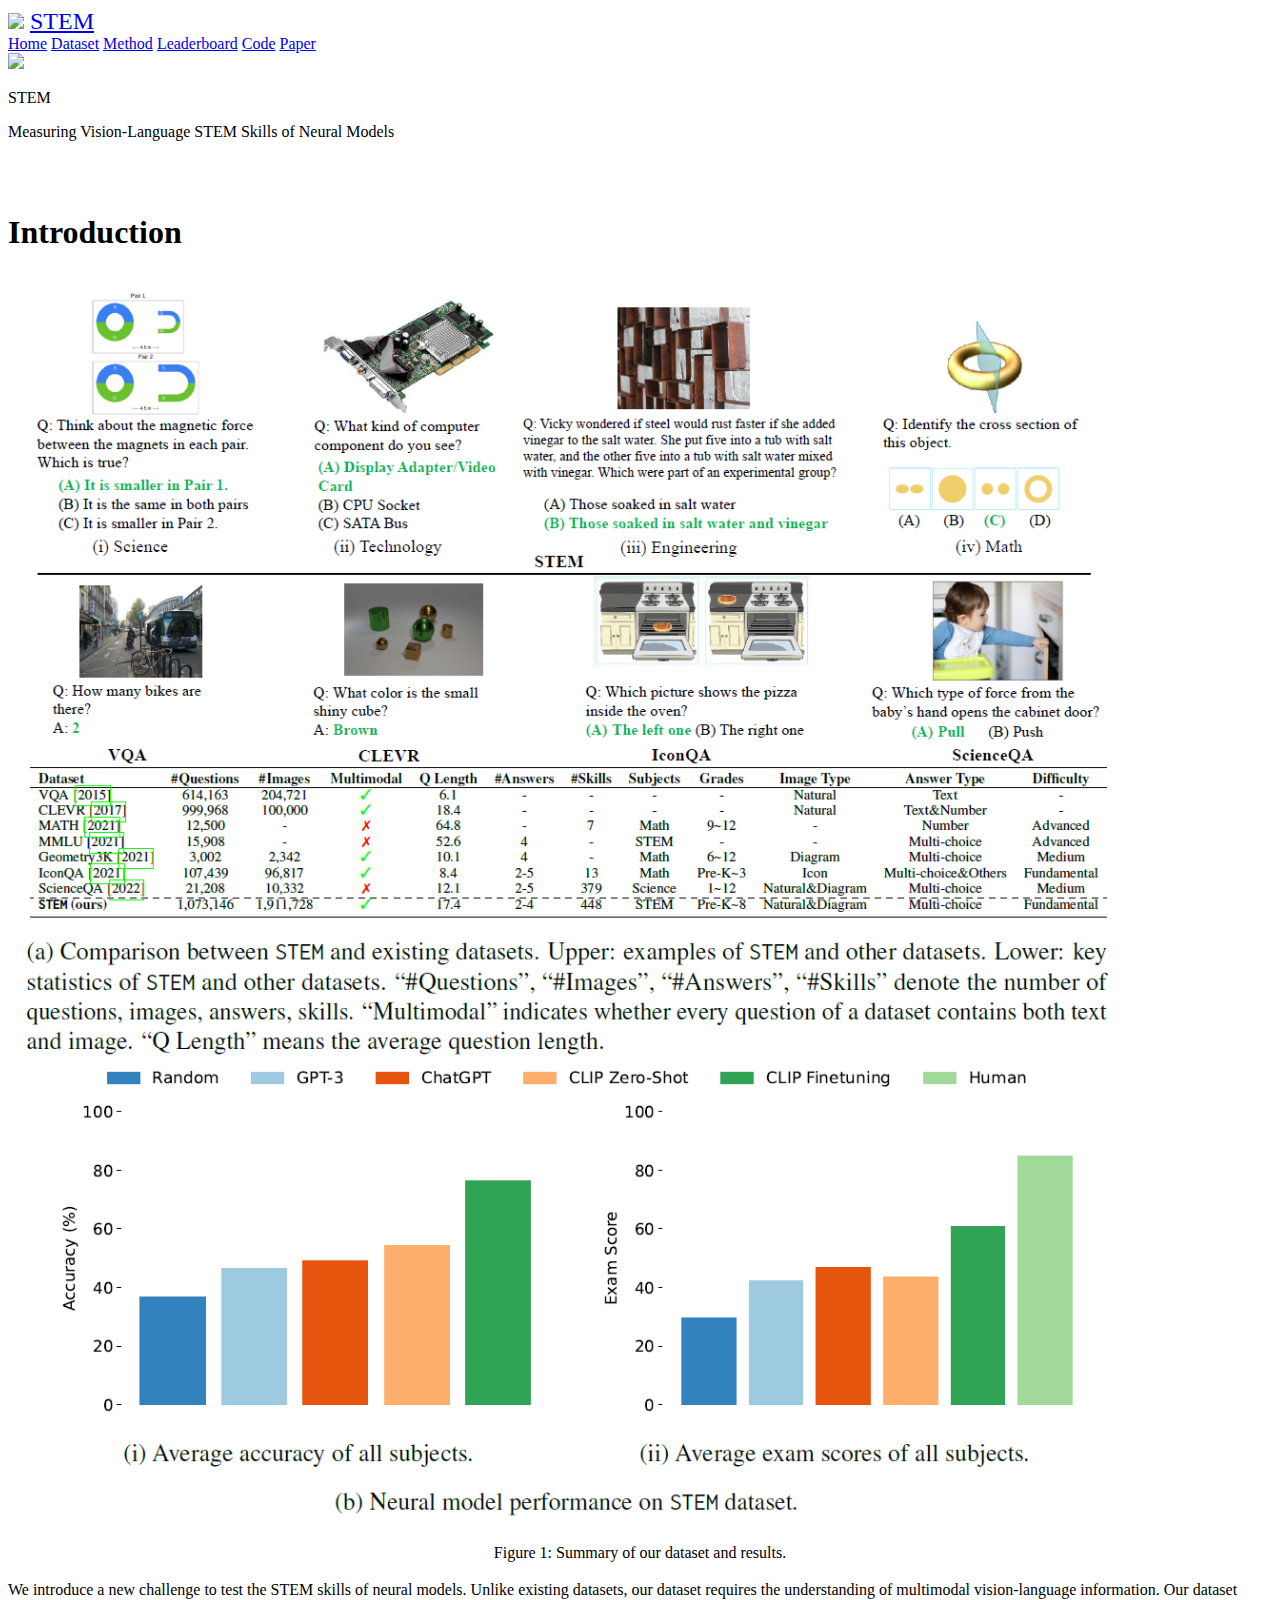
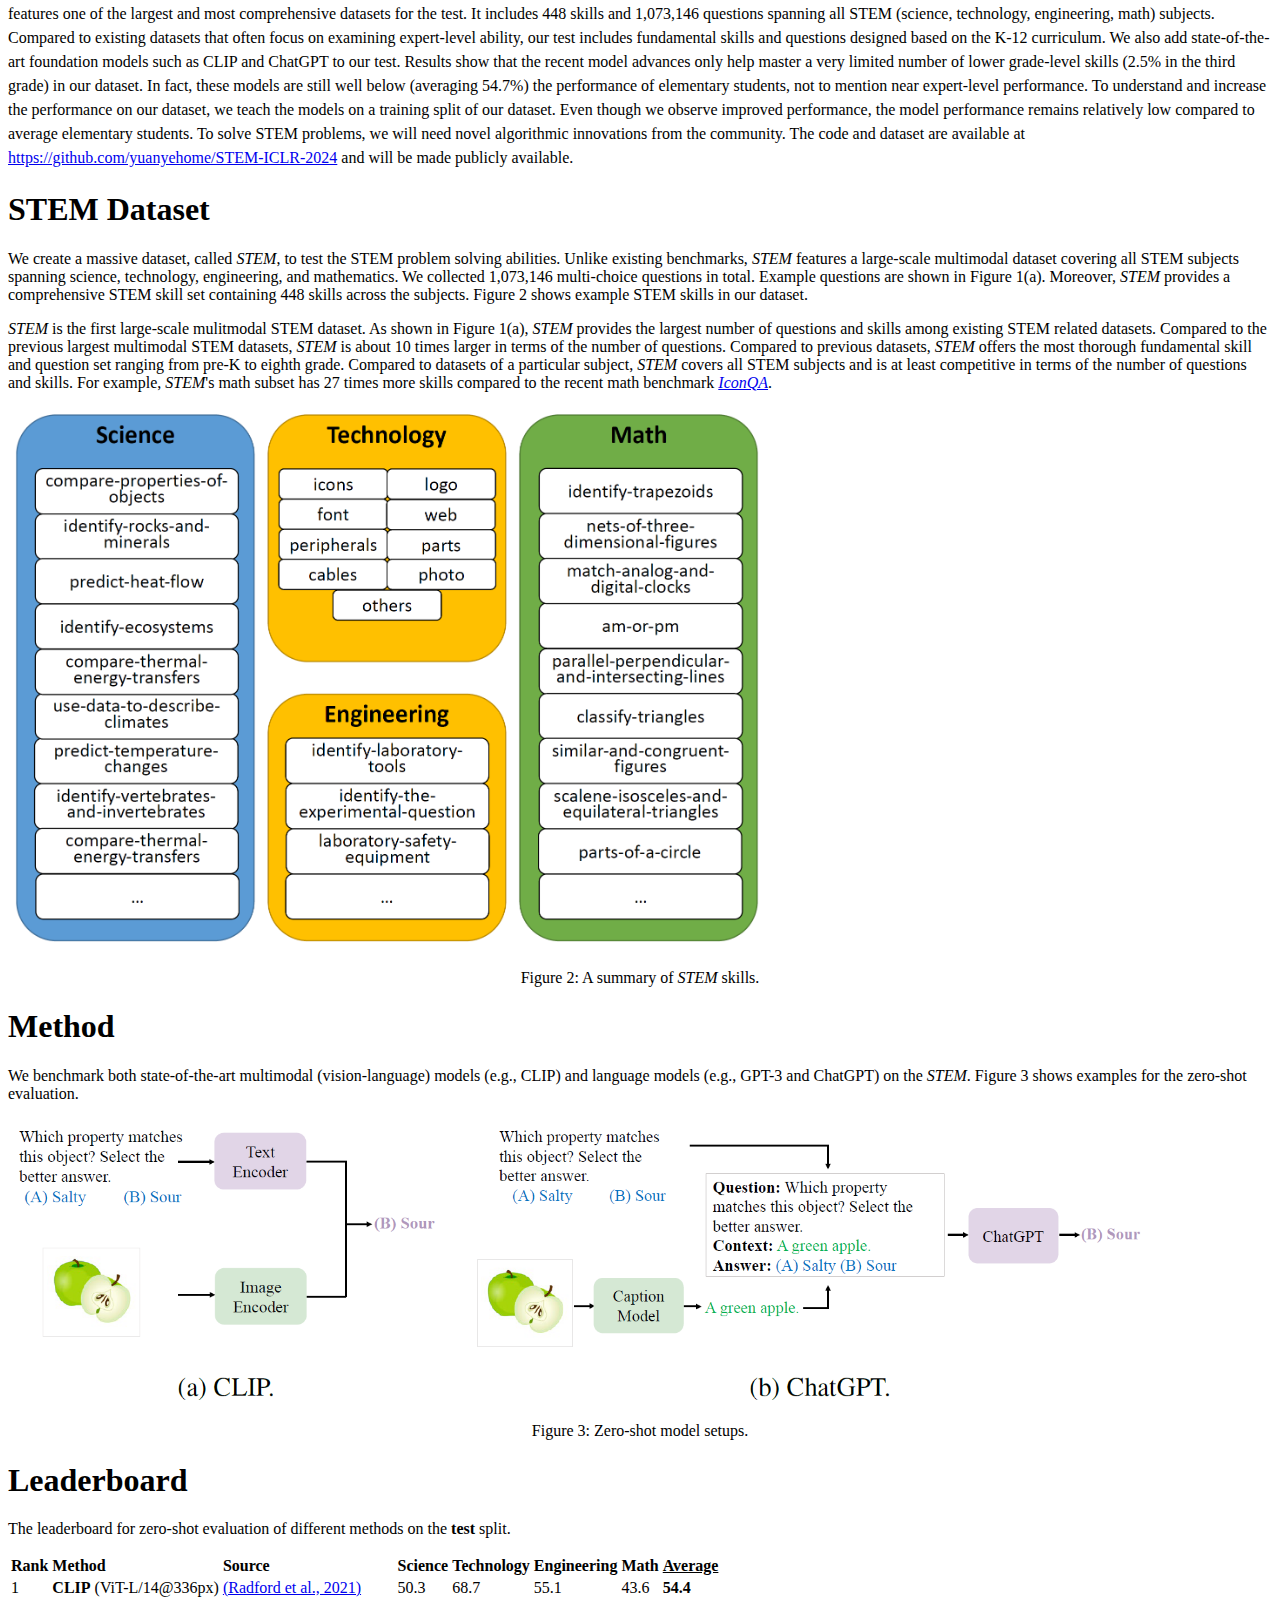
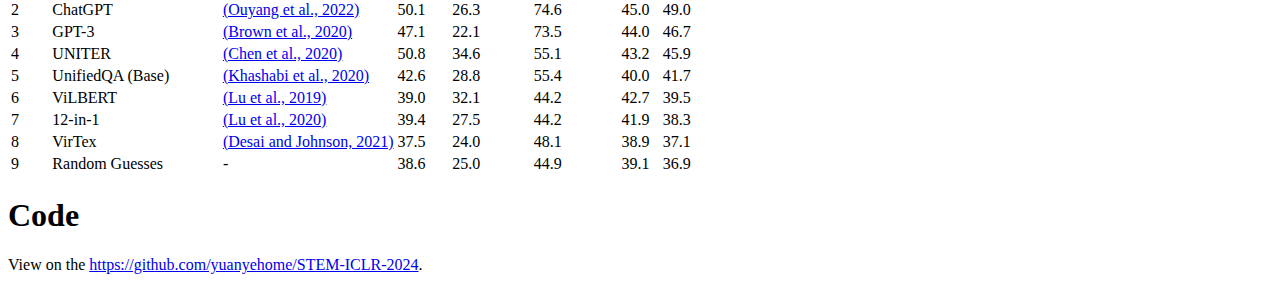
==== stem-iclr-2024.html @ 3d4c638d "..." ====
<!DOCTYPE html>
<html lang="en">

<head>
    <meta charset="UTF-8">
    <meta http-equiv="X-UA-Compatible" content="IE=edge">
    <meta name="viewport" content="width=device-width, initial-scale=1.0">
    <title>STEM: STEM Question Answering</title>
    <link rel="icon" href="img_new/logo.png" type="image/icon type">
    <link rel="stylesheet" href="css/main.css">
    <link rel="stylesheet" href="css/nav.css">
    <link rel="stylesheet" href="css/leaderboard.css">
    <script src="javascript/index.js" defer></script>
    <script type="text/javascript" src="javascript/sort-table.js"></script>
</head>

<body>
    <div id="nav">
        <div id="icon">
            <img src="img_new/logo.png" id="nav-icon">
            <a class="nav-button" href="https://github.com/yuanyehome/STEM-ICLR-2024"
                style="margin-left: 2px; font-size: 24px">STEM
            </a>
        </div>
        <div>
            <a class="nav-button" href="#home">Home</a>
            <a class="nav-button" href="#dataset">Dataset</a>
            <a class="nav-button" href="#method">Method</a>
            <a class="nav-button" href="#leaderboard">Leaderboard</a>
            <a class="nav-button" href="#code">Code</a>
            <a class="nav-button" href="https://arxiv.org/">Paper</a>
        </div>
    </div>

    <!-- anchor for the home button -->
    <div id="home" style="position: absolute; top: 0;"></div>

    <!-- banner -->
    <div id="title">
        <div id="title-wrapper">
            <img src="img_new/logo.png" id="title-icon">
            <p id="title-text">STEM</p>
        </div>
        <p id="subtitle-text">
            Measuring Vision-Language STEM Skills of Neural Models
            <br><br>
        </p>
        <p id="title-padding-bottom">&nbsp;</p>
    </div>

    <!-- the main body of the page -->
    <!-- each section uses an empty div as an anchor -->
    <div id="body">
        <div class="section">
            <div id="about" class="anchor"></div>
            <h1>Introduction</h1>
            <div id="example-box">
                <img class="example-img" src="img_new/example2.png" style="width: 90%" alt="STEM">
            </div>
            <p align="center">Figure 1: Summary of our dataset and results.</p>
            <p style="line-height: 150%">
                We introduce a new challenge to test the STEM skills of neural models. Unlike existing datasets, our dataset requires the understanding of multimodal vision-language information. Our dataset features one of the largest and most comprehensive datasets for the test. It includes 448 skills and 1,073,146 questions spanning all STEM (science, technology, engineering, math) subjects. Compared to existing datasets that often focus on examining expert-level ability, our test includes fundamental skills and questions designed based on the K-12 curriculum. We also add state-of-the-art foundation models such as CLIP and ChatGPT to our test. Results show that the recent model advances only help master a very limited number of lower grade-level skills (2.5% in the third grade) in our dataset. In fact, these models are still well below (averaging 54.7%) the performance of elementary students, not to mention near expert-level performance. To understand and increase the performance on our dataset, we teach the models on a training split of our dataset. Even though we observe improved performance, the model performance remains relatively low compared to average elementary students. To solve STEM problems, we will need novel algorithmic innovations from the community. The code and dataset are available at <a href="https://github.com/yuanyehome/STEM-ICLR-2024" class="ext-link" target="blank">https://github.com/yuanyehome/STEM-ICLR-2024</a> and will be made publicly available.
            </p>

        </div>

        <!-- <hr> -->
        <div class="section">
            <div id="dataset" class="anchor"></div>
            <h1>STEM Dataset</h1>
            <p>
                We create a massive dataset, called <i>STEM</i>, to test the STEM problem solving abilities. Unlike existing benchmarks, <i>STEM</i> features a large-scale multimodal dataset covering all STEM subjects spanning science, technology, engineering, and mathematics. We collected 1,073,146 multi-choice questions in total. Example questions are shown in Figure 1(a). Moreover, <i>STEM</i> provides a comprehensive STEM skill set containing 448 skills across the subjects. Figure 2 shows example STEM skills in our dataset.
            </p>
            <p>
                <i>STEM</i> is the first large-scale mulitmodal STEM dataset. As shown in Figure 1(a), <i>STEM</i> provides the largest number of questions and skills among existing STEM related datasets. Compared to the previous largest multimodal STEM datasets, <i>STEM</i> is about 10 times larger in terms of the number of questions. Compared to previous datasets, <i>STEM</i> offers the most thorough fundamental skill and question set ranging from pre-K to eighth grade. Compared to datasets of a particular subject, <i>STEM</i> covers all STEM subjects and is at least competitive in terms of the number of questions and skills. For example, <i>STEM</i>'s math subset has 27 times more skills compared to the recent math benchmark <a href="https://arxiv.org/pdf/2110.13214.pdf" class="ext-link" target="blank"><i>IconQA</i></a>.
            </p>
            <div id="example-box">
                <img class="example-img" src="img_new/skills-sample2.png" style="width: 60%" alt="skills-sample.png" />
            </div>
            <p align="center">Figure 2: A summary of <i>STEM</i> skills.</p>
        </div>

        <!-- <hr> -->
        <div class="section">
            <div id="method" class="anchor"></div>
            <h1>Method</h1>
            <p>
                We benchmark both state-of-the-art multimodal (vision-language) models (e.g., CLIP) and language models (e.g., GPT-3 and ChatGPT) on the <i>STEM</i>. Figure 3 shows examples for the zero-shot evaluation.
            </p>

            <div id="example-box">
                <img class="example-img" src="img_new/task_formalization2.png" style="width: 90%" alt="task_formalization.png" />
            </div>
            <!-- <p align="center"><font size="3">(a) CLIP</font></p> -->
            <!-- <div id="example-box"> -->
                <!-- <img class="example-img" src="img_new/task_formalization-gpt.png" style="width: 80%" alt="task_formalization-gpt.png" /> -->
            <!-- </div> -->
            <!-- <p align="center"> <font size="3">(b) GPT-3 </font></p> -->
            <p align="center">Figure 3: Zero-shot model setups.</p>
        </div>
        
        <!-- <hr> -->
        <div class="section">
            <div id="leaderboard" class="anchor"></div>
            <h1>Leaderboard</h1>
            <p>
                The leaderboard for zero-shot evaluation of different methods on the <strong>test</strong> split.
            </p>

            <!-- https://www.cssscript.com/sort-table-header-column/ -->
            <table class="js-sort-table" id="results">
                <tr>
                    <td class="js-sort-number"><strong>Rank</strong></td>
                    <td class="js-sort-number"><strong>Method</strong></td>
                    <td class="js-sort-number"><strong>Source</strong></td>
                    <td class="js-sort-number"><strong>Science</strong></td>
                    <td class="js-sort-number"><strong>Technology</strong></td>
                    <td class="js-sort-number"><strong>Engineering</strong></td>
                    <td class="js-sort-number"><strong>Math</strong></td>
                    <td class="js-sort-number"><strong><u>Average</u></strong></td>
                </tr>
                <tr>
                    <td>1</td>
                    <td style="text-align: left;"><strong>CLIP</strong> (ViT-L/14@336px) </td>
                    <td><a href="http://proceedings.mlr.press/v139/radford21a/radford21a.pdf" class="ext-link" target="blank">(Radford et al., 2021)</a></td>
                    <td>50.3</td>
                    <td>68.7</td>
                    <td>55.1</td>
                    <td>43.6</td>
                    <td><strong>54.4</strong></td>
                </tr>
                <tr>
                    <td>2</td>
                    <td style="text-align: left;">ChatGPT</td>
                    <td><a href="https://arxiv.org/pdf/2203.02155.pdf" class="ext-link" target="blank">(Ouyang et al., 2022)</a></td>
                    <td>50.1</td>
                    <td>26.3</td>
                    <td>74.6</td>
                    <td>45.0</td>
                    <td>49.0</td>
                </tr>
                <tr>
                    <td>3</td>
                    <td style="text-align: left;">GPT-3</td>
                    <td><a href="https://proceedings.neurips.cc/paper/2020/file/1457c0d6bfcb4967418bfb8ac142f64a-Paper.pdf" class="ext-link" target="blank">(Brown et al., 2020)</a></td>
                    <td>47.1</td>
                    <td>22.1</td>
                    <td>73.5</td>
                    <td>44.0</td>
                    <td>46.7</td>
                </tr>
                <tr>
                    <td>4</td>
                    <td style="text-align: left;">UNITER</td>
                    <td><a href="https://link.springer.com/chapter/10.1007/978-3-030-58577-8_7" class="ext-link" target="blank">(Chen et al., 2020)</a></td>
                    <td>50.8</td>
                    <td>34.6</td>
                    <td>55.1</td>
                    <td>43.2</td>
                    <td>45.9</td>
                </tr>
                <tr>
                    <td>5</td>
                    <td style="text-align: left;">UnifiedQA (Base)</td>
                    <td><a href="https://aclanthology.org/2020.findings-emnlp.171.pdf" class="ext-link" target="blank">(Khashabi et al., 2020)</a></td>
                    <td>42.6</td>
                    <td>28.8</td>
                    <td>55.4</td>
                    <td>40.0</td>
                    <td>41.7</td>
                </tr>
                <tr>
                    <td>6</td>
                    <td style="text-align: left;">ViLBERT</td>
                    <td><a href="https://proceedings.neurips.cc/paper/2019/file/c74d97b01eae257e44aa9d5bade97baf-Paper.pdf" class="ext-link" target="blank">(Lu et al., 2019)</a></td>
                    <td>39.0</td>
                    <td>32.1</td>
                    <td>44.2</td>
                    <td>42.7</td>
                    <td>39.5</td>
                </tr>
                <tr>
                    <td>7</td>
                    <td style="text-align: left;">12-in-1</td>
                    <td><a href="https://openaccess.thecvf.com/content_CVPR_2020/papers/Lu_12-in-1_Multi-Task_Vision_and_Language_Representation_Learning_CVPR_2020_paper.pdf" class="ext-link" target="blank">(Lu et al., 2020)</a></td>
                    <td>39.4</td>
                    <td>27.5</td>
                    <td>44.2</td>
                    <td>41.9</td>
                    <td>38.3</td>
                </tr>
                <tr>
                    <td>8</td>
                    <td style="text-align: left;">VirTex</td>
                    <td><a href="https://openaccess.thecvf.com/content/CVPR2021/papers/Desai_VirTex_Learning_Visual_Representations_From_Textual_Annotations_CVPR_2021_paper.pdf" class="ext-link" target="blank">(Desai and Johnson, 2021)</a></td>
                    <td>37.5</td>
                    <td>24.0</td>
                    <td>48.1</td>
                    <td>38.9</td>
                    <td>37.1</td>
                </tr>
                <tr>
                    <td>9</td>
                    <td style="text-align: left;">Random Guesses</td>
                    <td>-</td>
                    <td>38.6</td>
                    <td>25.0</td>
                    <td>44.9</td>
                    <td>39.1</td>
                    <td>36.9</td>
                </tr>
            </table>
        </div>
         <!-- <hr> -->
        <div class="section">
            <div id="code" class="anchor"></div>
            <h1>Code</h1>
            <p>
                View on the <a href="https://github.com/yuanyehome/STEM-ICLR-2024" class="ext-link" target="blank">https://github.com/yuanyehome/STEM-ICLR-2024</a>.
            </p>
        </div>

        <!-- <hr> -->
    </div>
</body>

</html>
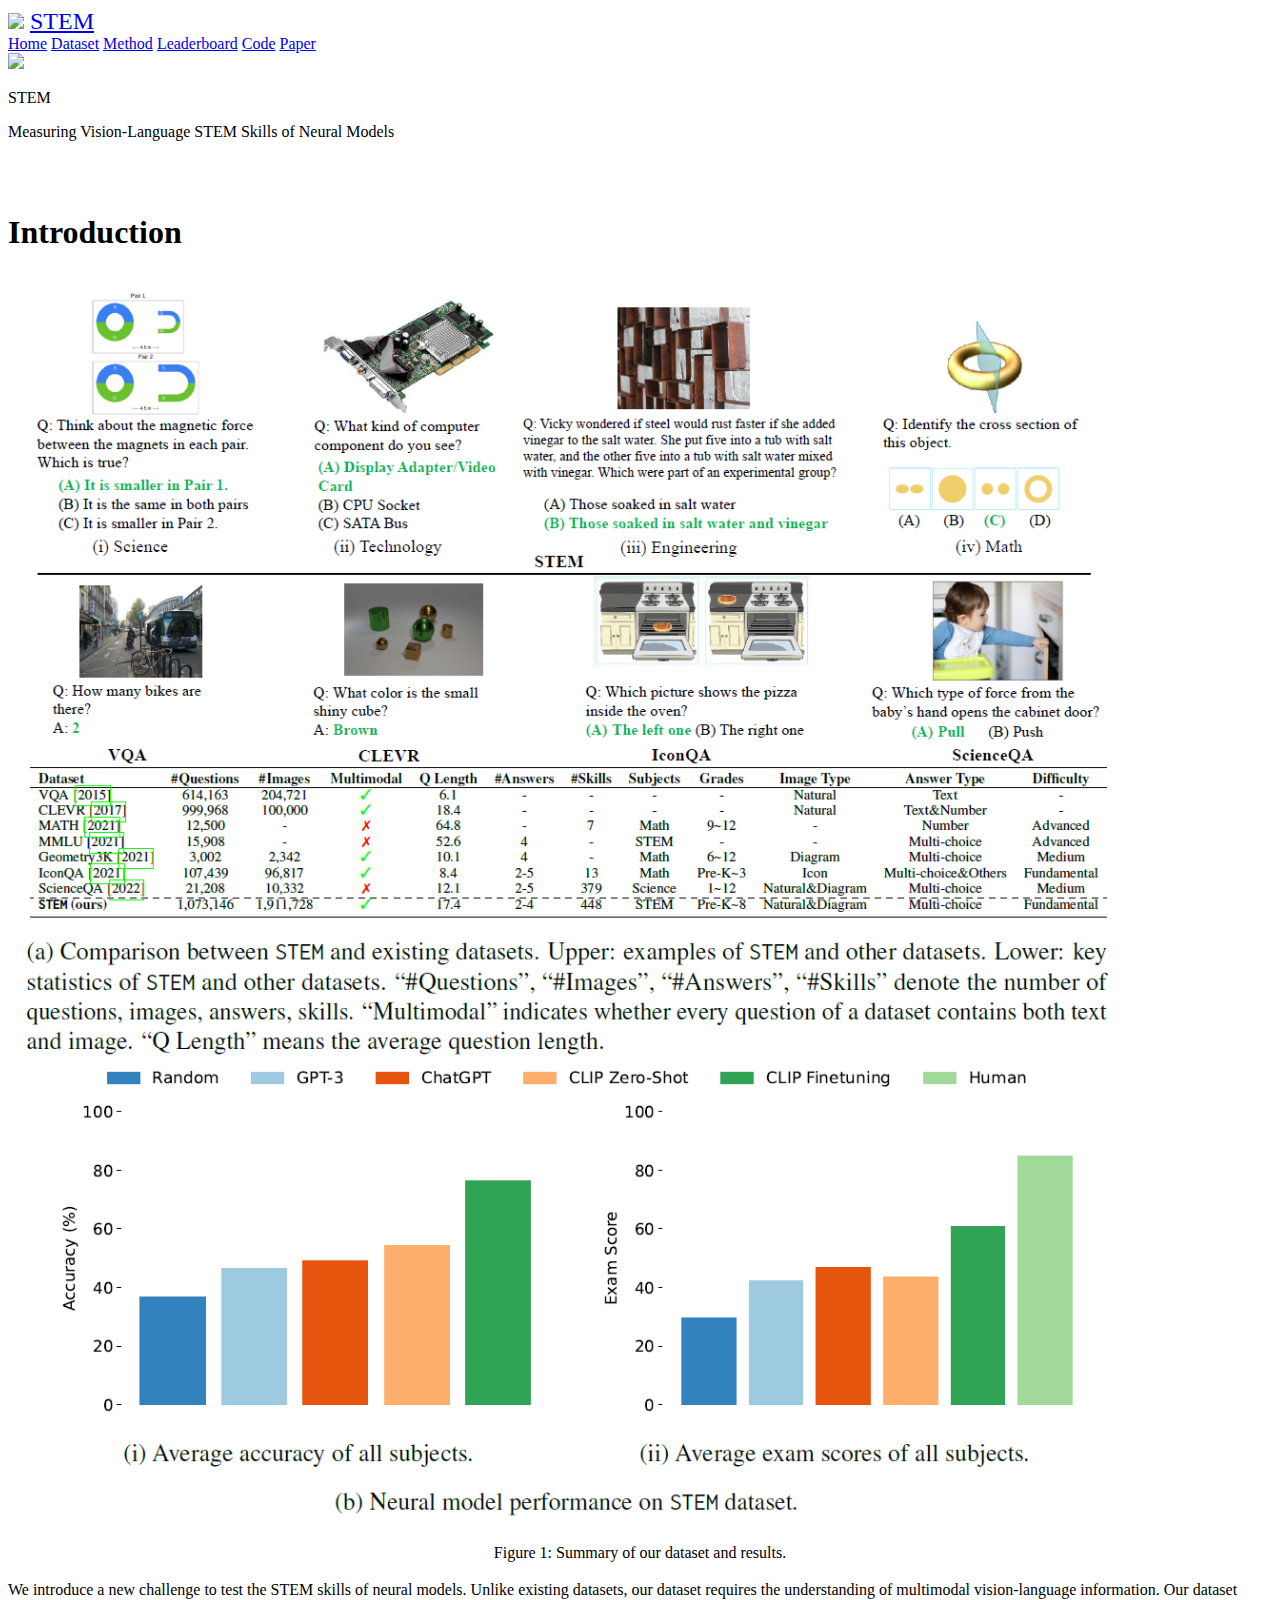
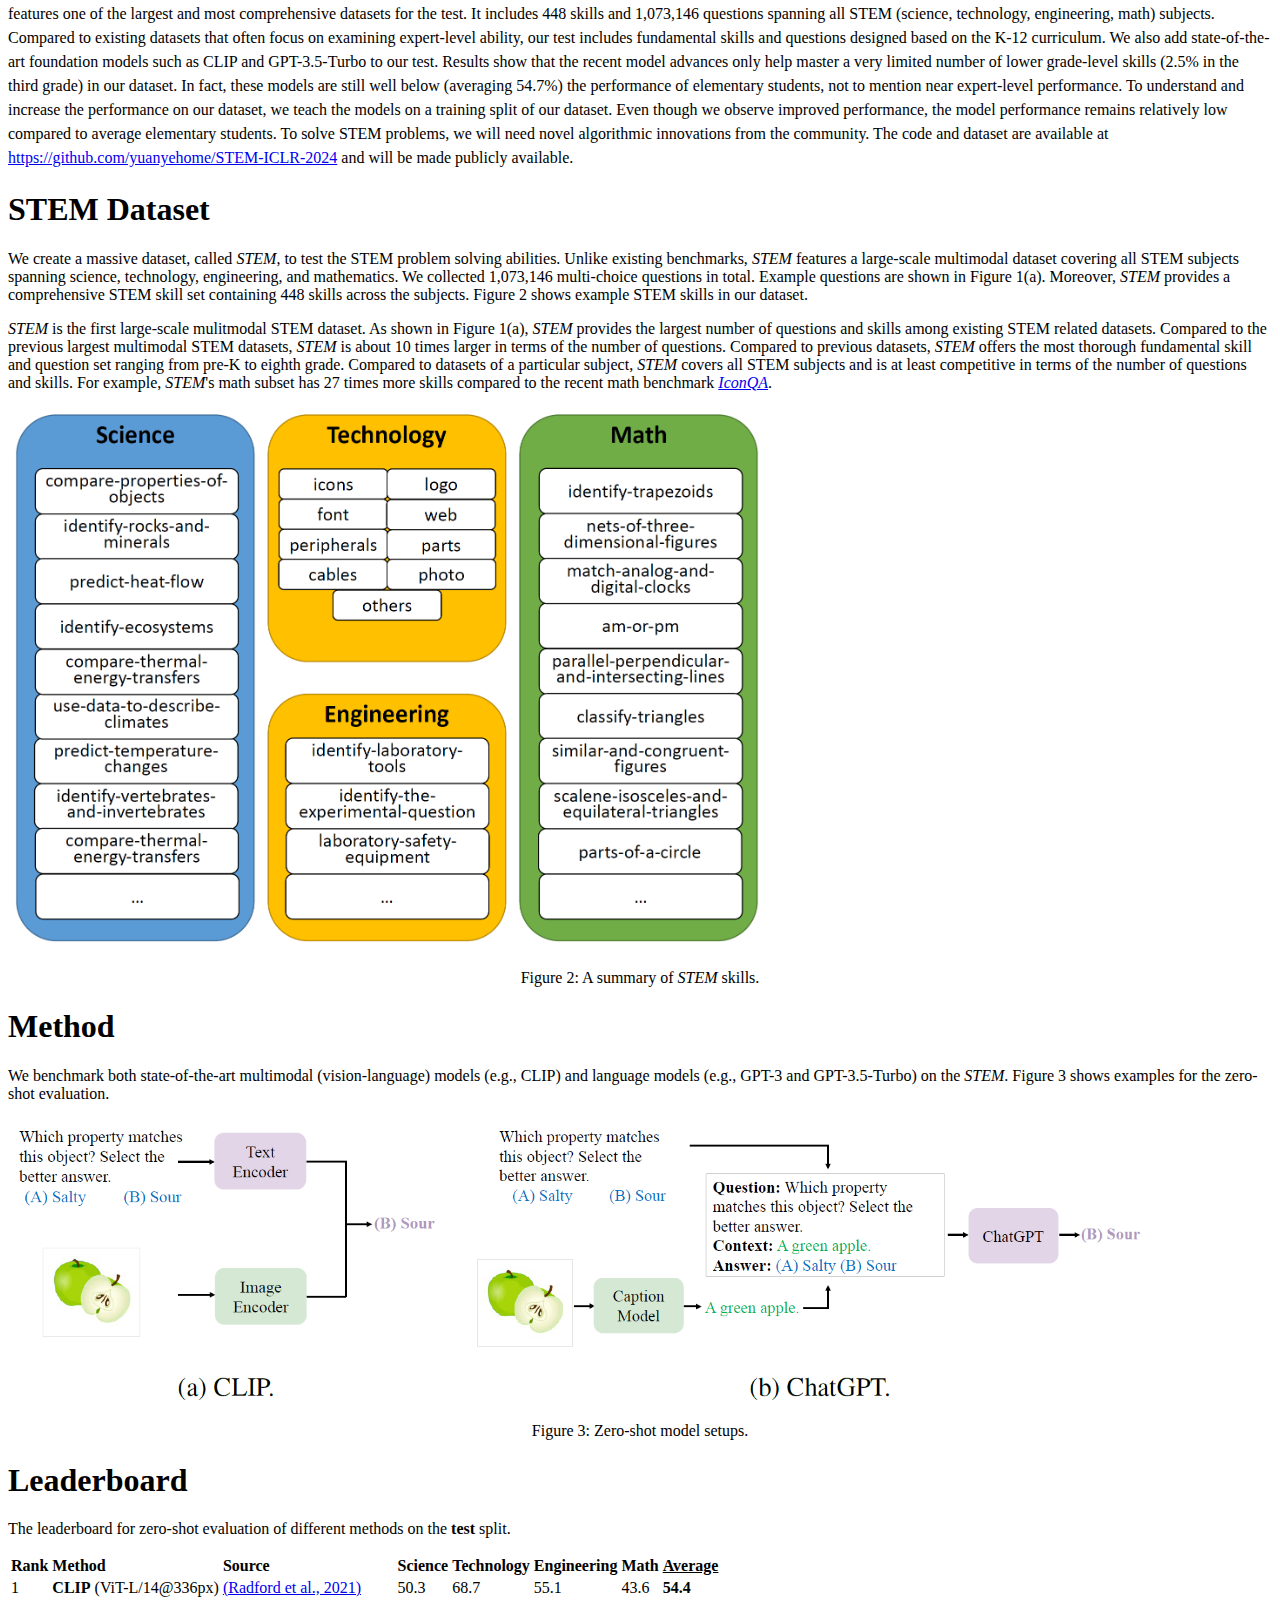
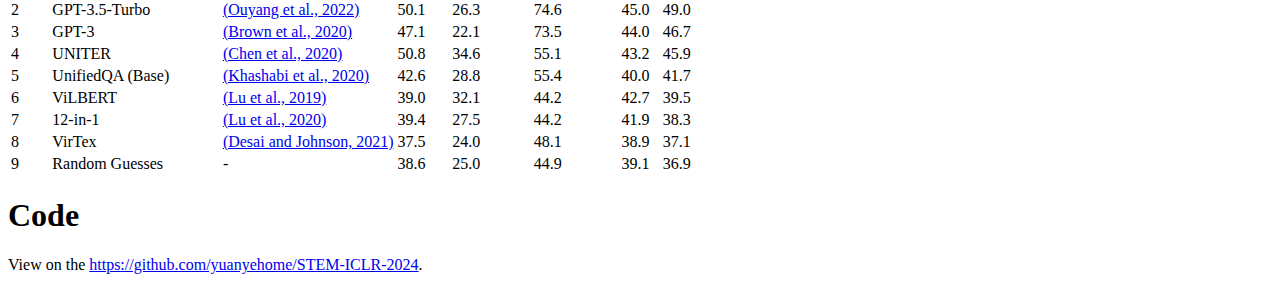
==== commit 7efd6308: "change to gpt-3.5-turbo" ====
--- a/stem-iclr-2024.html
+++ b/stem-iclr-2024.html
@@ -59,7 +59,7 @@
             </div>
             <p align="center">Figure 1: Summary of our dataset and results.</p>
             <p style="line-height: 150%">
-                We introduce a new challenge to test the STEM skills of neural models. Unlike existing datasets, our dataset requires the understanding of multimodal vision-language information. Our dataset features one of the largest and most comprehensive datasets for the test. It includes 448 skills and 1,073,146 questions spanning all STEM (science, technology, engineering, math) subjects. Compared to existing datasets that often focus on examining expert-level ability, our test includes fundamental skills and questions designed based on the K-12 curriculum. We also add state-of-the-art foundation models such as CLIP and ChatGPT to our test. Results show that the recent model advances only help master a very limited number of lower grade-level skills (2.5% in the third grade) in our dataset. In fact, these models are still well below (averaging 54.7%) the performance of elementary students, not to mention near expert-level performance. To understand and increase the performance on our dataset, we teach the models on a training split of our dataset. Even though we observe improved performance, the model performance remains relatively low compared to average elementary students. To solve STEM problems, we will need novel algorithmic innovations from the community. The code and dataset are available at <a href="https://github.com/yuanyehome/STEM-ICLR-2024" class="ext-link" target="blank">https://github.com/yuanyehome/STEM-ICLR-2024</a> and will be made publicly available.
+                We introduce a new challenge to test the STEM skills of neural models. Unlike existing datasets, our dataset requires the understanding of multimodal vision-language information. Our dataset features one of the largest and most comprehensive datasets for the test. It includes 448 skills and 1,073,146 questions spanning all STEM (science, technology, engineering, math) subjects. Compared to existing datasets that often focus on examining expert-level ability, our test includes fundamental skills and questions designed based on the K-12 curriculum. We also add state-of-the-art foundation models such as CLIP and GPT-3.5-Turbo to our test. Results show that the recent model advances only help master a very limited number of lower grade-level skills (2.5% in the third grade) in our dataset. In fact, these models are still well below (averaging 54.7%) the performance of elementary students, not to mention near expert-level performance. To understand and increase the performance on our dataset, we teach the models on a training split of our dataset. Even though we observe improved performance, the model performance remains relatively low compared to average elementary students. To solve STEM problems, we will need novel algorithmic innovations from the community. The code and dataset are available at <a href="https://github.com/yuanyehome/STEM-ICLR-2024" class="ext-link" target="blank">https://github.com/yuanyehome/STEM-ICLR-2024</a> and will be made publicly available.
             </p>
 
         </div>
@@ -85,7 +85,7 @@
             <div id="method" class="anchor"></div>
             <h1>Method</h1>
             <p>
-                We benchmark both state-of-the-art multimodal (vision-language) models (e.g., CLIP) and language models (e.g., GPT-3 and ChatGPT) on the <i>STEM</i>. Figure 3 shows examples for the zero-shot evaluation.
+                We benchmark both state-of-the-art multimodal (vision-language) models (e.g., CLIP) and language models (e.g., GPT-3 and GPT-3.5-Turbo) on the <i>STEM</i>. Figure 3 shows examples for the zero-shot evaluation.
             </p>
 
             <div id="example-box">
@@ -131,7 +131,7 @@
                 </tr>
                 <tr>
                     <td>2</td>
-                    <td style="text-align: left;">ChatGPT</td>
+                    <td style="text-align: left;">GPT-3.5-Turbo</td>
                     <td><a href="https://arxiv.org/pdf/2203.02155.pdf" class="ext-link" target="blank">(Ouyang et al., 2022)</a></td>
                     <td>50.1</td>
                     <td>26.3</td>
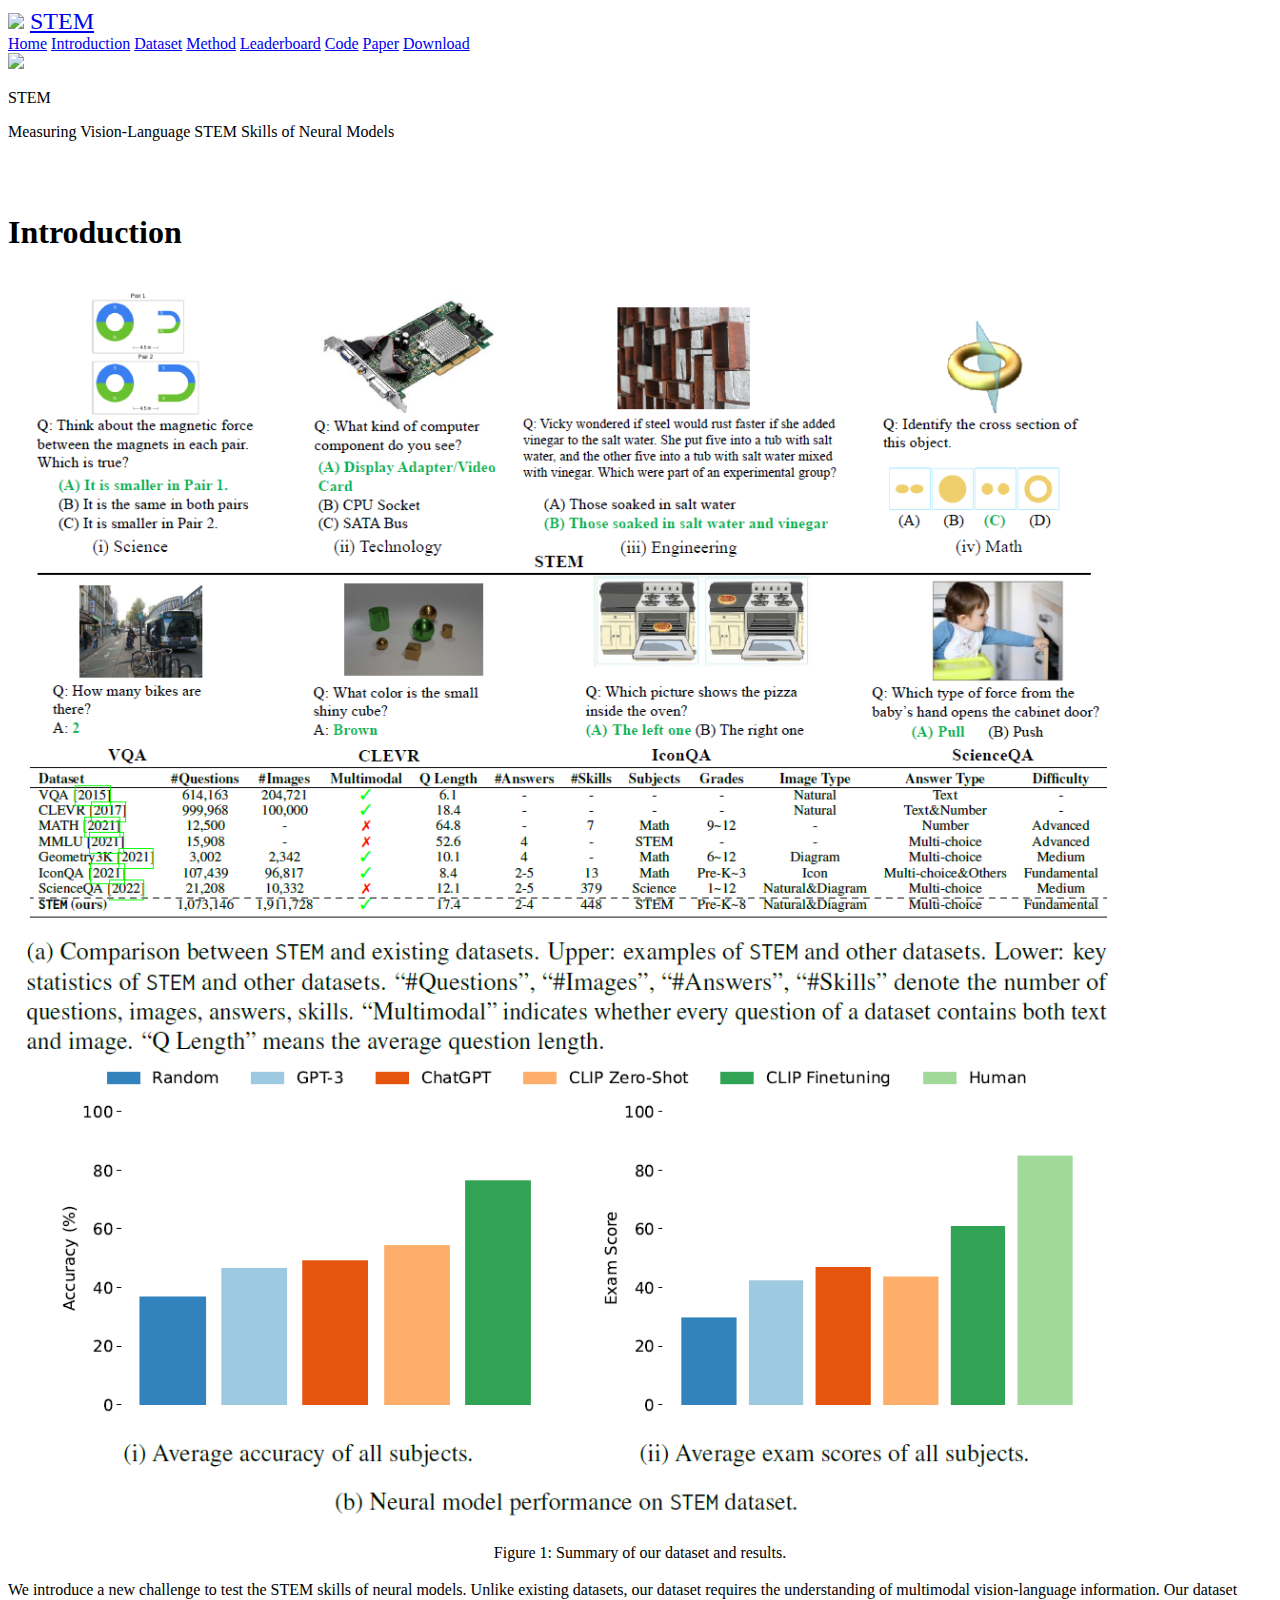
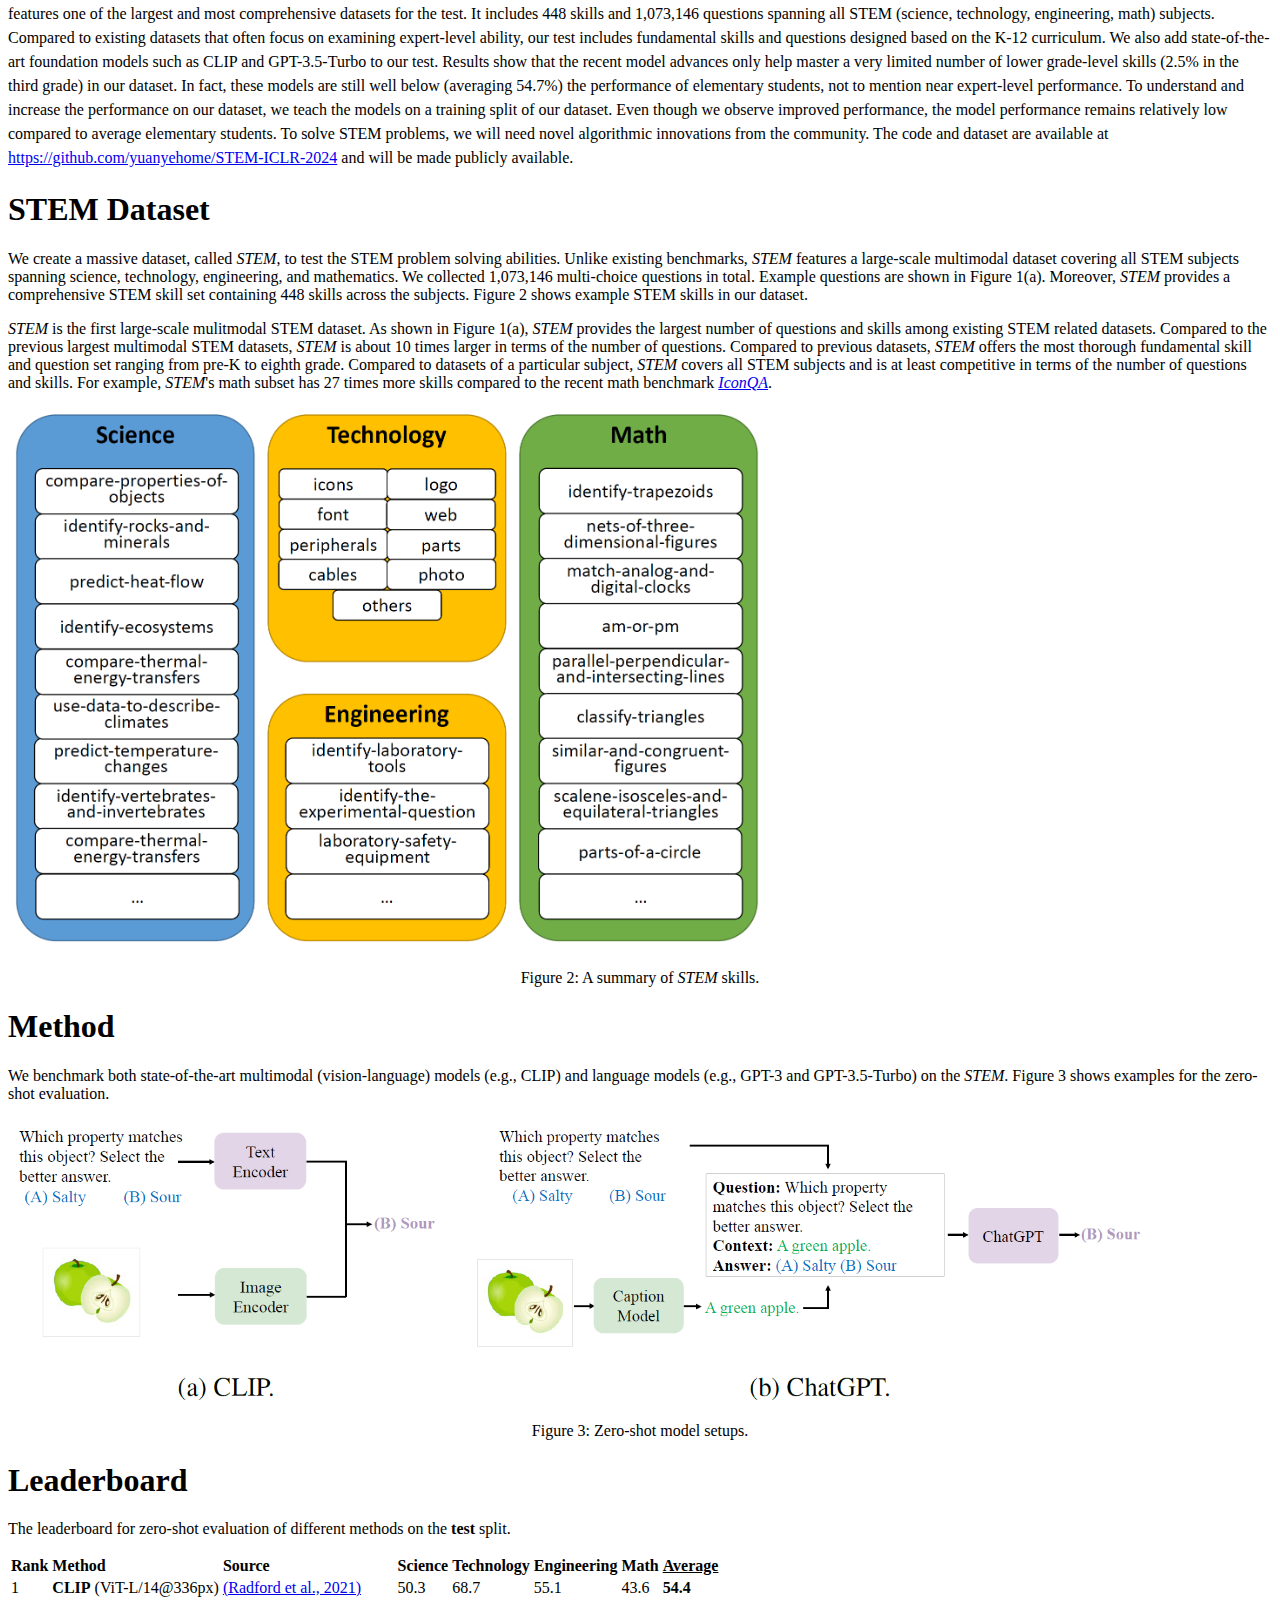
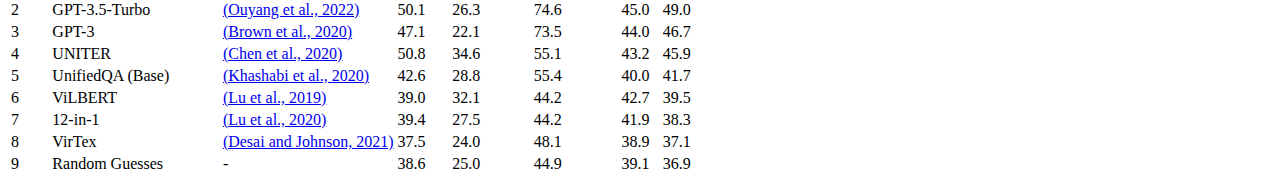
==== commit 885cfa39: "update" ====
--- a/stem-iclr-2024.html
+++ b/stem-iclr-2024.html
@@ -24,11 +24,13 @@
         </div>
         <div>
             <a class="nav-button" href="#home">Home</a>
+            <a class="nav-button" href="#about">Introduction</a>
             <a class="nav-button" href="#dataset">Dataset</a>
             <a class="nav-button" href="#method">Method</a>
             <a class="nav-button" href="#leaderboard">Leaderboard</a>
-            <a class="nav-button" href="#code">Code</a>
+            <a class="nav-button" href="#https://github.com/yuanyehome/STEM">Code</a>
             <a class="nav-button" href="https://arxiv.org/">Paper</a>
+            <a class="nav-button" href="https://drive.google.com/drive/folders/1XLbcxKu6YatzfKV-Un3zGdfnWa4-Inwz?usp=drive_link">Download</a>
         </div>
     </div>
 
@@ -211,14 +213,14 @@
                 </tr>
             </table>
         </div>
-         <!-- <hr> -->
-        <div class="section">
+        <!-- <hr> -->
+        <!-- <div class="section">
             <div id="code" class="anchor"></div>
             <h1>Code</h1>
             <p>
-                View on the <a href="https://github.com/yuanyehome/STEM-ICLR-2024" class="ext-link" target="blank">https://github.com/yuanyehome/STEM-ICLR-2024</a>.
-            </p>
-        </div>
+                View on the <a href="https://github.com/yuanyehome/STEM" class="ext-link" target="blank">https://github.com/yuanyehome/STEM</a>.
+            </p>
+        </div> -->
 
         <!-- <hr> -->
     </div>
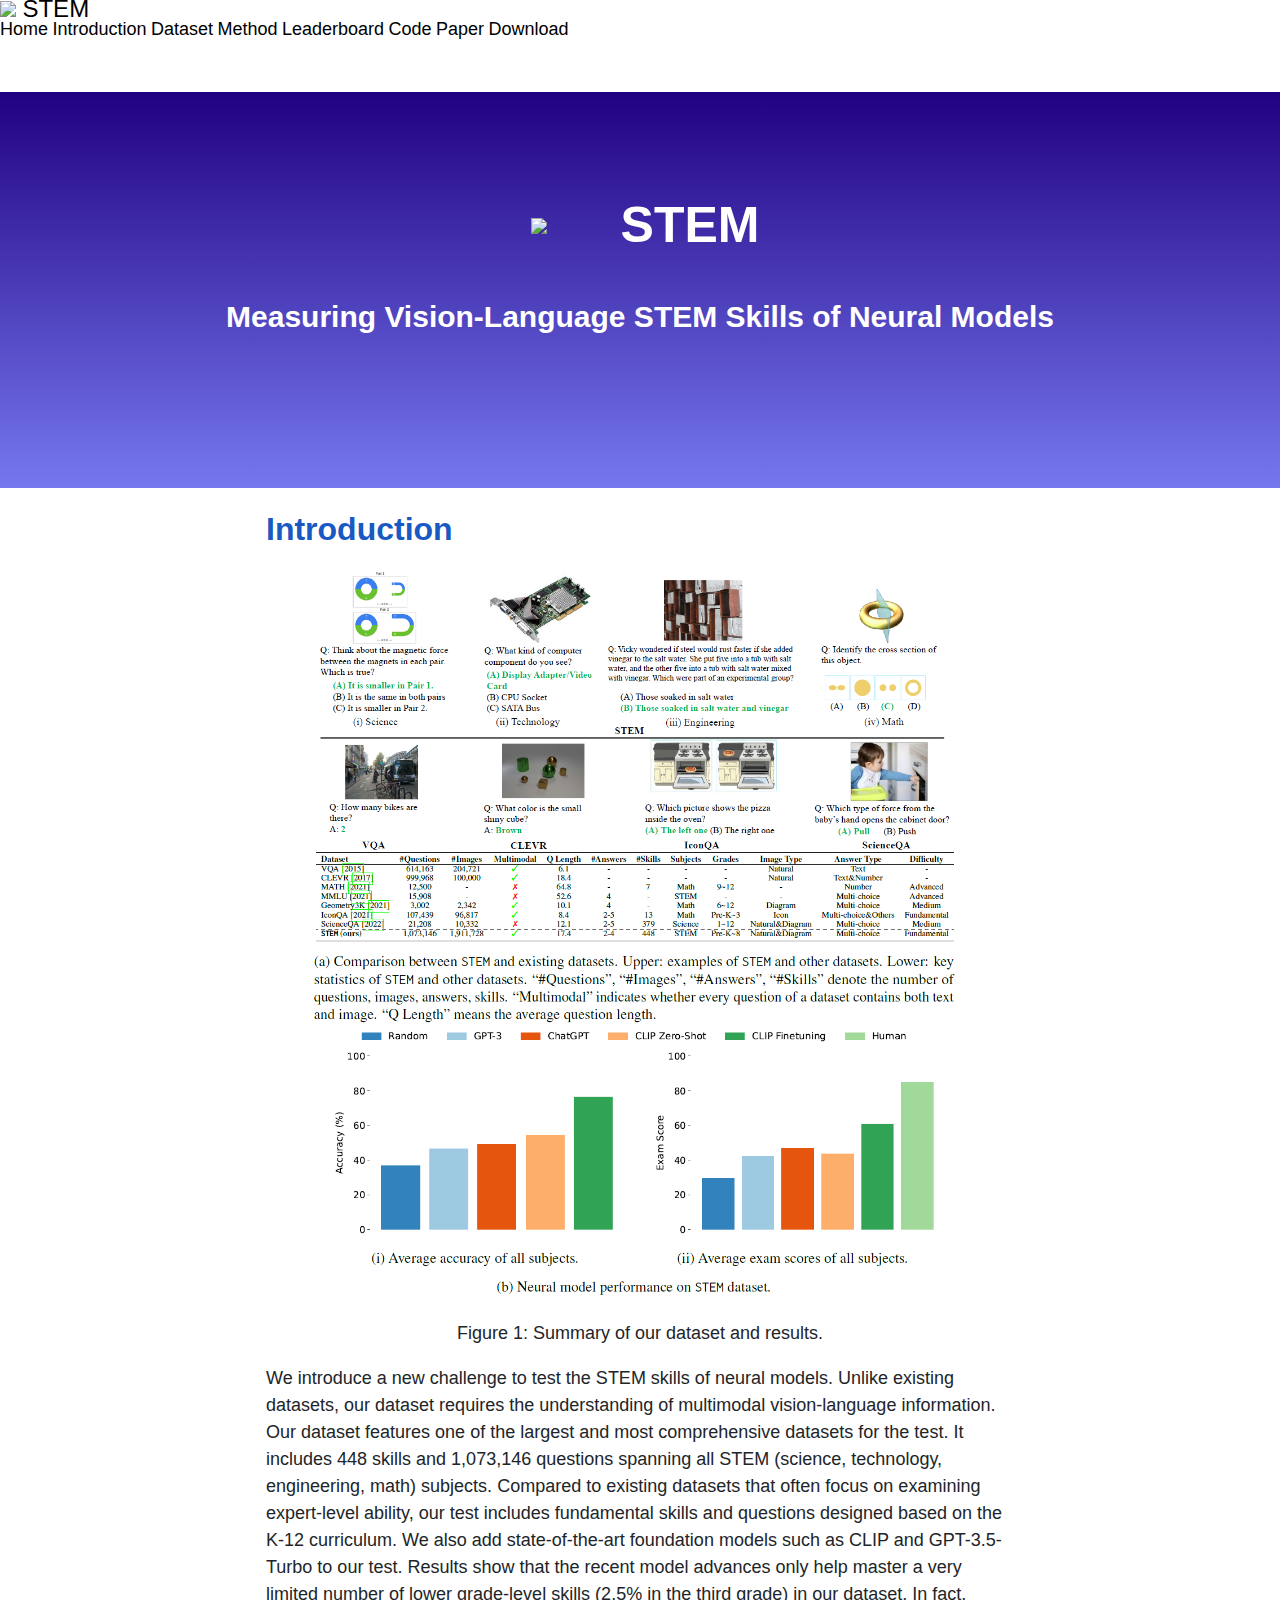
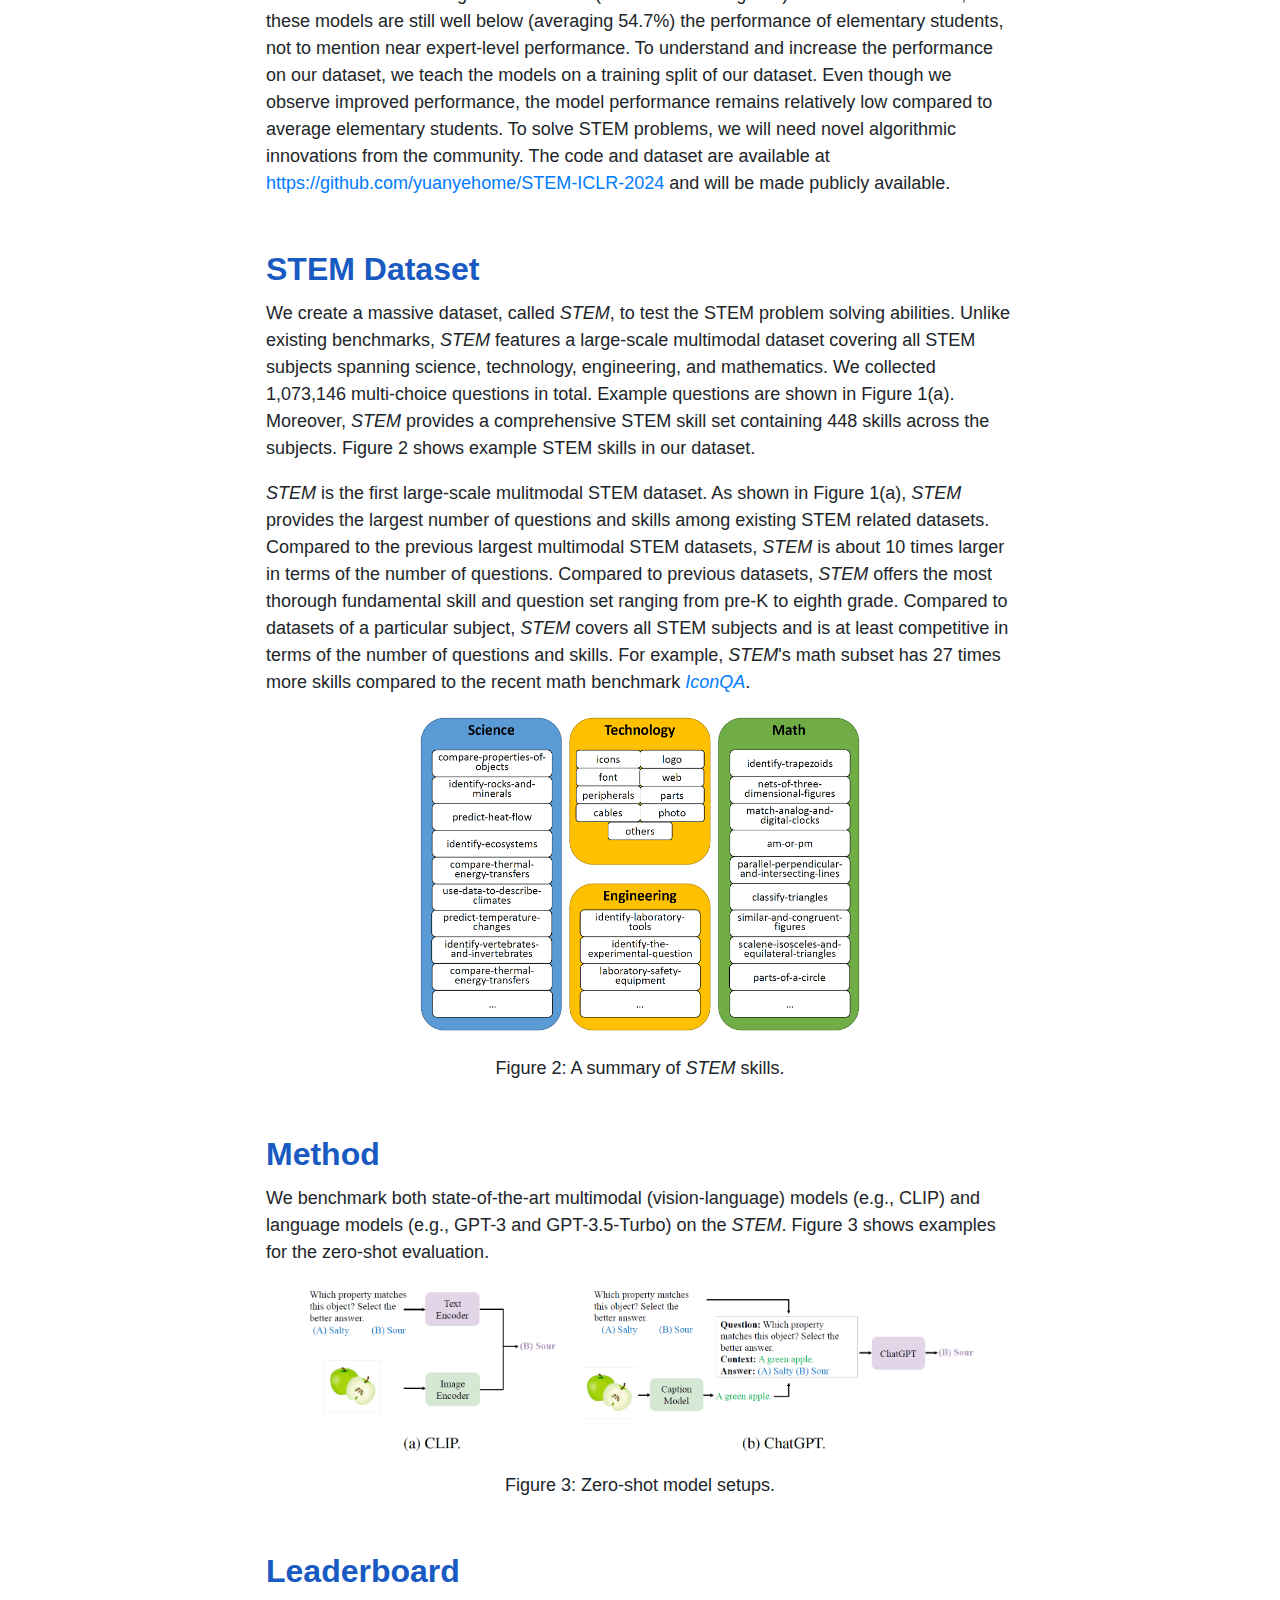
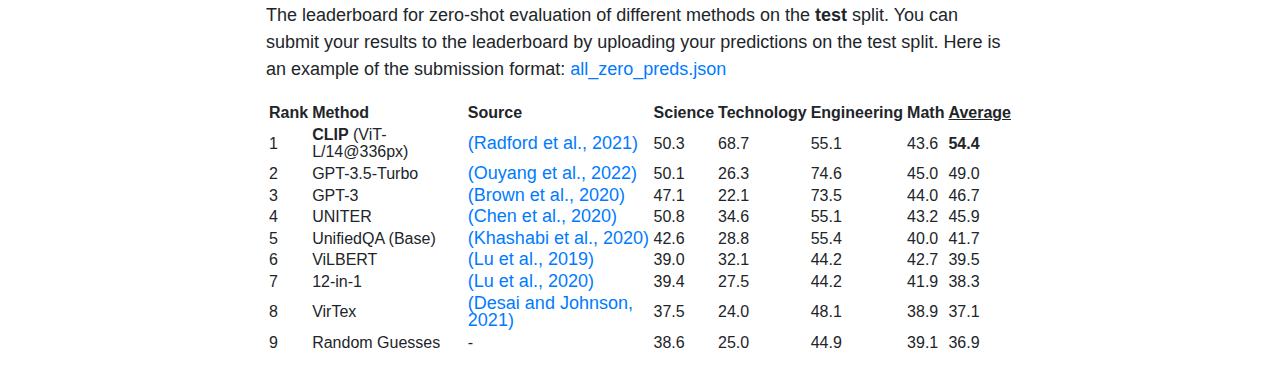
==== commit 01cd20e6: "add example pred file" ====
--- a/stem-iclr-2024.html
+++ b/stem-iclr-2024.html
@@ -106,7 +106,7 @@
             <div id="leaderboard" class="anchor"></div>
             <h1>Leaderboard</h1>
             <p>
-                The leaderboard for zero-shot evaluation of different methods on the <strong>test</strong> split.
+                The leaderboard for zero-shot evaluation of different methods on the <strong>test</strong> split. You can submit your results to the leaderboard by uploading your predictions on the test split. Here is an example of the submission format: <a href="files/zero_preds.json" class="example-pred" target="blank" download>all_zero_preds.json</a>
             </p>
 
             <!-- https://www.cssscript.com/sort-table-header-column/ -->
--- a/css/main.css
+++ b/css/main.css
@@ -0,0 +1,314 @@
+/* some constants used throughout the website*/
+:root {
+    --nav-font: Arial, Helvetica, sans-serif;
+    --nav-height: 6vh;
+    --gold: #FFD100;
+    --blue: #1115e493;
+    --darkblue: #003B5C;
+    --body-font: #212529;
+    --heading: #1859c2;
+    /* --nav-darkblue: #05004a; */
+    --nav-darkblue: #210181;
+    --nav-color: #212529;
+    --nav-color-light: #353c42;
+}
+
+html {
+    overflow-x: hidden;
+    font-family: var(--nav-font);
+}
+
+body {
+    margin: 0;
+    padding: 0;
+    font-size: 16px;
+    line-height: 110%;
+    color: var(--body-font)
+}
+
+strong {
+    color: var(--body-font);
+}
+
+/* block: heading in the paragraph */
+h1 {
+    /* color: var(--blue); */
+    color: var(--heading);
+}
+
+/* element: paragraphs in the body text */
+p {
+    line-height: 150%;
+    font-size: 18px;
+}
+
+/* links */
+a {
+    color: black;
+    text-decoration: none;
+    font-size: 18px;
+}
+
+a:focus,
+a:hover {
+    color: #005587;
+    text-decoration: underline;
+}
+
+a.hover {
+    text-decoration: none;
+}
+
+a.hover:hover {
+    text-decoration: underline;
+}
+
+/* block: paper title in the body text */
+papername {
+    font-family: Arial;
+    font-size: 18px;
+    font-weight: 600;
+}
+
+/* element: divider line */
+hr {
+    width: 75%;
+    color: silver;
+    opacity: 0.5;
+}
+
+img {
+    max-width: 100%;
+}
+
+ul {
+    margin: 0;
+}
+
+/* list */
+li {
+    margin-top: 12px;
+    font-size: 18px;
+    display: list-item;
+    text-align: -webkit-match-parent;
+}
+
+/* body of the page */
+#body {
+    width: 60vw;
+    margin: auto;
+}
+
+/* section */
+.section {
+    width: calc(100% - 20px);
+    padding: 10px;
+    margin-bottom: 4px;
+}
+
+/* anchor tag for nav button scrolling */
+.anchor {
+    position: relative;
+    display: block;
+    /* visibility: hidden; */
+    top: calc(-1 * var(--nav-height));
+    height: 1px;
+}
+
+/* the banner */
+#title {
+    margin-top: var(--nav-height);
+    display: flex;
+    flex-direction: column;
+    justify-content: center;
+    align-items: center;
+    height: calc(50vh - var(--nav-height));
+    width: 100vw;
+    left: 0vw;
+    font-weight: bold;
+    color: white;
+    /* background: linear-gradient(to bottom, var(--nav-darkblue), var(--blue)); */
+    background: linear-gradient(180deg, var(--nav-darkblue), var(--blue));
+    /* background: linear-gradient(, var(--darkblue), var(--blue) 60%, white); */
+}
+
+#title-icon {
+    width: 5em;
+    margin: 10px;
+}
+
+/* used to center the title */
+#title-wrapper {
+    display: flex;
+    flex-direction: row;
+    justify-content: center;
+    align-items: center;
+}
+
+#title-text {
+    font-size: 50px;
+}
+
+#subtitle-text {
+    font-size: 30px;
+    text-align: center;
+    line-height: 125%;
+    margin: -0.5em;
+}
+
+/* change this to adjust the vertical position of the title*/
+#title-padding-bottom {
+    font-size: 1.5em;
+}
+
+/* shows three examples on the home page */
+#example-box {
+    display: flex;
+    flex-direction: row;
+    justify-content: space-between;
+    align-items: center;
+    margin-bottom: 20px;
+}
+
+/* data example images */
+.example-img {
+    /* width: 15vw; */
+    width: 90%;
+    margin: auto;
+}
+
+/* makes its children independent columns on the same row */
+.makecol {
+    width: 100%;
+    display: flex;
+    flex-direction: row;
+    justify-content: space-between;
+    align-items: center;
+}
+
+#overview-left {
+    width: 70%;
+}
+
+#overview-right {
+    width: 35%;
+}
+
+/* not very important. Tried to make the website responsive */
+@media only screen and (max-width: 1000px) {
+    #body {
+        padding: 0;
+        margin: 0;
+        width: 100%;
+        left: 0;
+    }
+
+    .section {
+        width: 98%;
+        padding: 2.5%;
+    }
+
+    #overview-content-wrapper {
+        flex-direction: column;
+    }
+
+    #overview-left,
+    #overview-right {
+        width: 100%;
+    }
+
+    table {
+        display: none;
+    }
+}
+
+.bibtax {
+    /* font-family: Arial; */
+    padding-left: 1em;
+    padding-right: 1em;
+    padding-top: 1em;
+    padding-bottom: 1em;
+    background-color: #f5f5f5;
+    border: 1px solid #ccc;
+    border-radius: 5px;
+    font-size: 16px;
+    word-wrap: break-word;
+    white-space: pre-wrap;
+}
+
+.ext-link {
+    /* color: var(--blue); */
+    color: #007bff;
+    /* text-decoration: underline; */
+}
+
+.example-pred {
+    color: #007bff;
+}
+
+#cc-img {
+    --width: 40%;
+    width: var(--width);
+    margin: 0 calc(calc(100% - var(--width)) / 2);
+}
+
+/* class: profile */
+.profile {
+    display: inline-block;
+    width: 180px;
+}
+
+/* class: profile image */
+.profile-img {
+    border-radius: 50%;
+    width: 150px;
+}
+
+/* #task-pie-chart */
+.col-wrapper {
+    display: flex;
+    flex-direction: row;
+    justify-content: space-between;
+    align-items: center;
+}
+
+.col {
+    width: 48%;
+}
+
+/* Table for three sub-tasks */
+#tasks {
+    font-family: Arial, Helvetica, sans-serif;
+    border-collapse: collapse;
+    width: 70%;
+    text-align: center;
+    margin: auto;
+    margin-top: 1em;
+    margin-bottom: 2em;
+}
+
+/*table tile*/
+#tasks th {
+    border: 1px solid #ddd;
+    padding: 8px;
+    padding-top: 12px;
+    padding-bottom: 12px;
+    font-size: 16px;
+    text-align: center;
+    font-weight: 600;
+    background-color: var(--darkblue);
+    color: white;
+}
+
+#tasks td {
+    border: 1px solid #ddd;
+    padding: 8px;
+}
+
+#tasks tr:nth-child(even) {
+    background-color: #f5f5f5;
+}
+
+#tasks tr:hover {
+    background-color: #ddd;
+}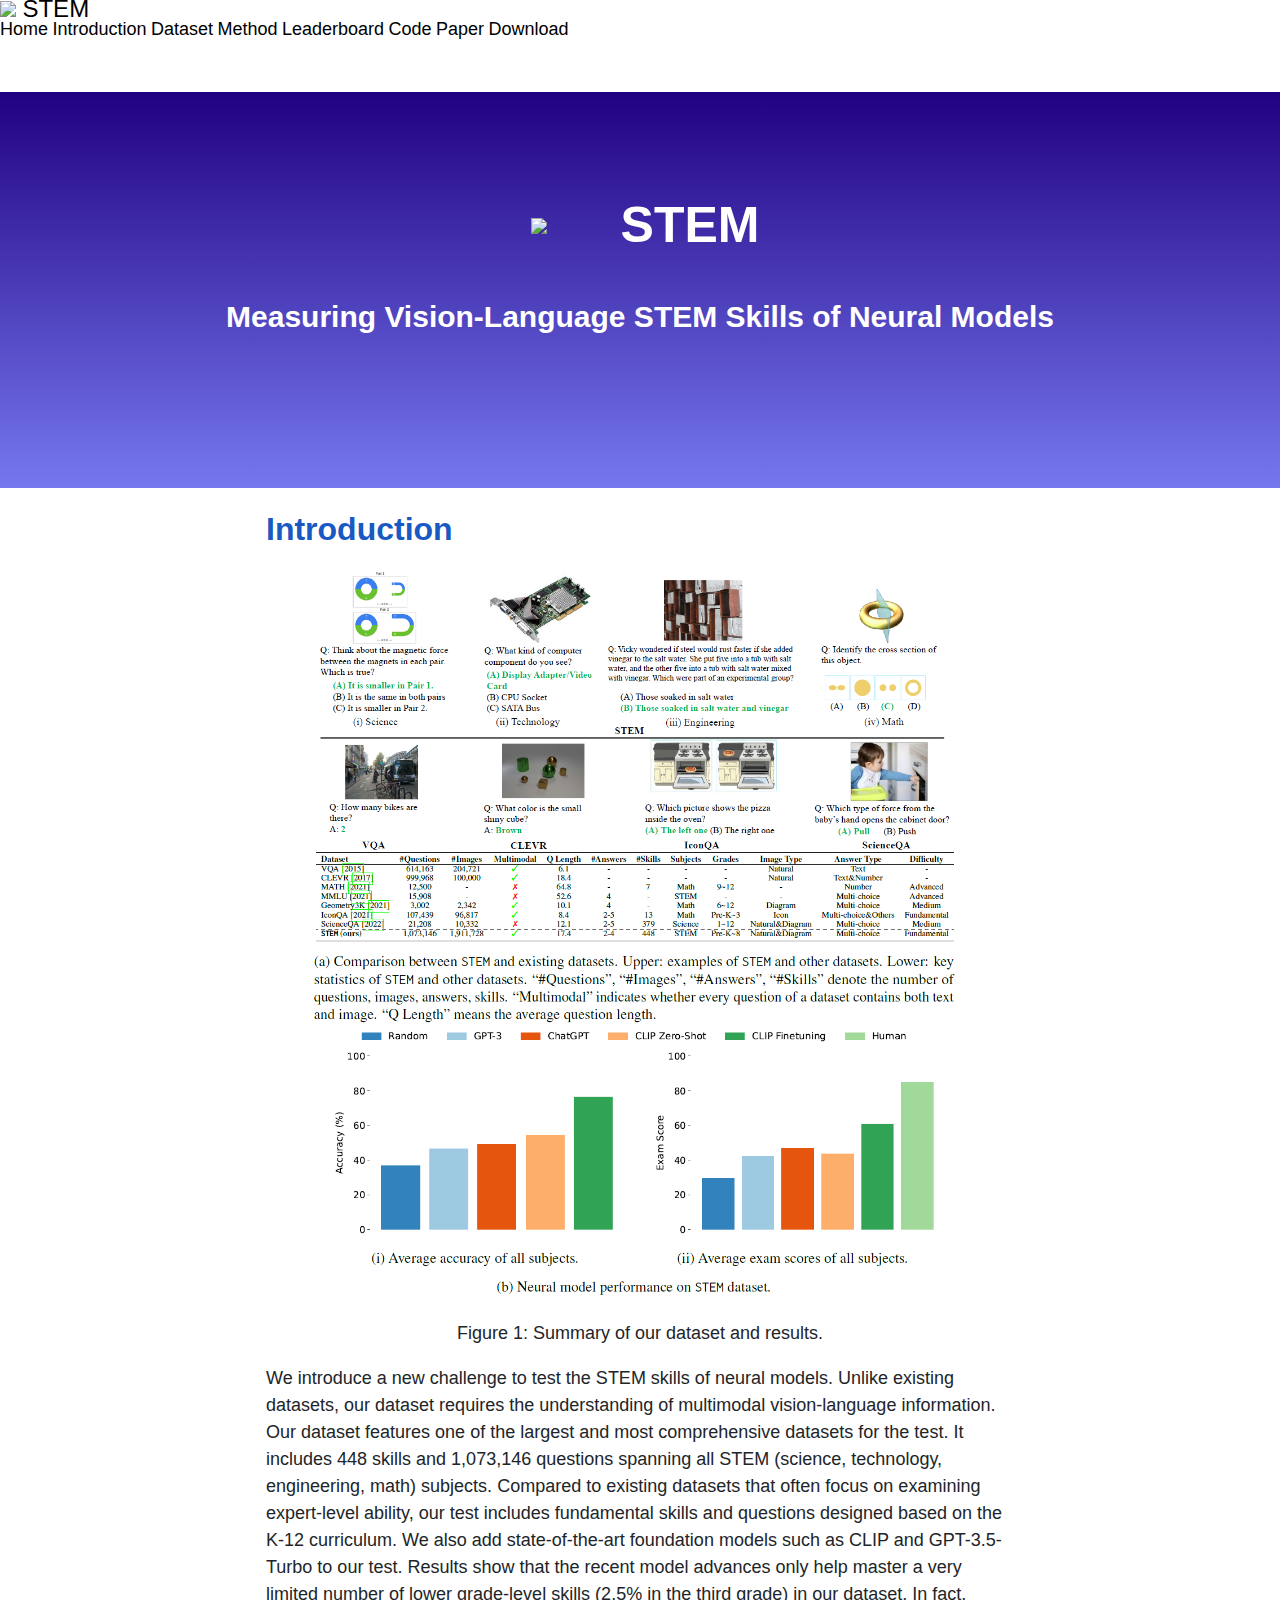
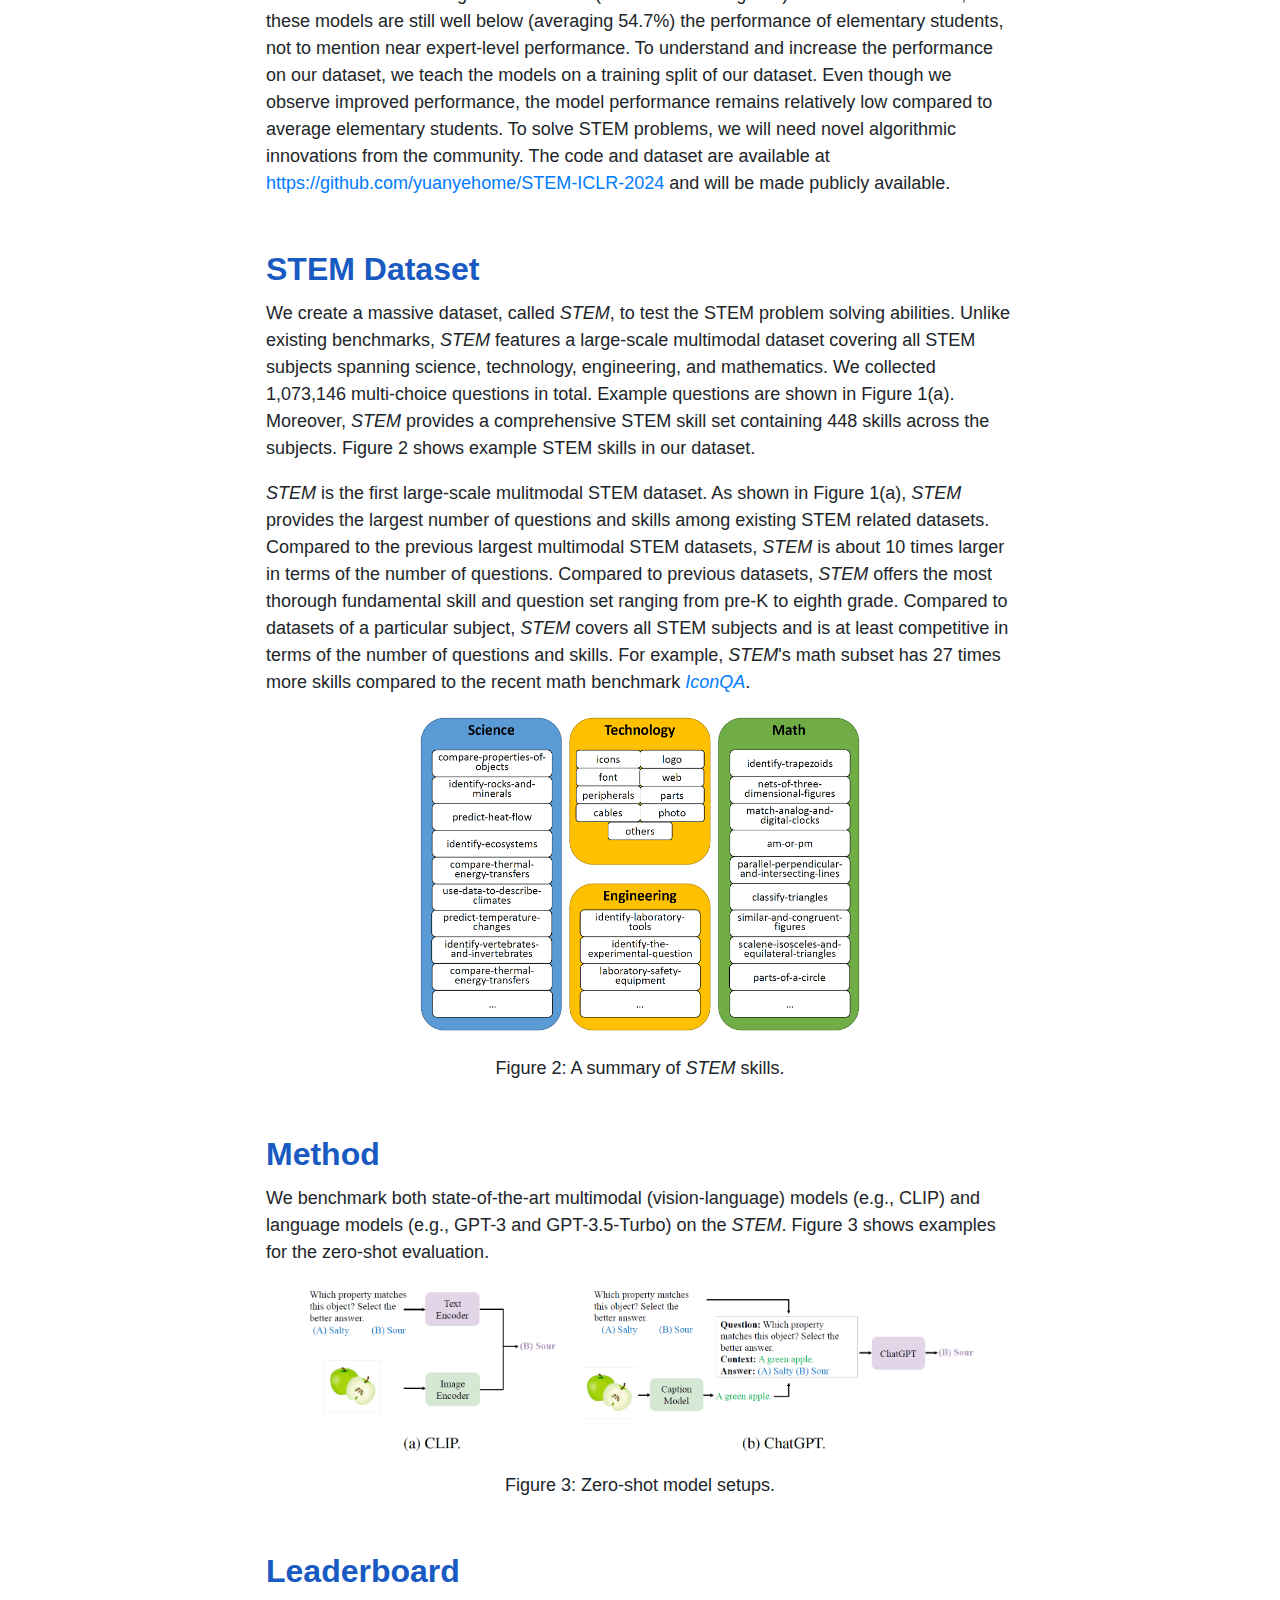
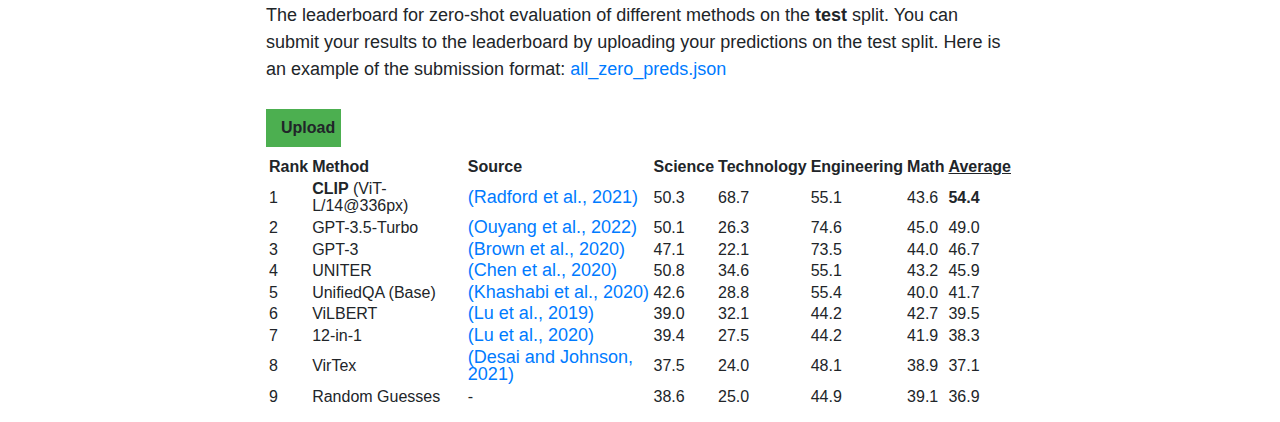
==== commit 1473f8bc: "add frontend of submitting" ====
--- a/stem-iclr-2024.html
+++ b/stem-iclr-2024.html
@@ -10,8 +10,8 @@
     <link rel="stylesheet" href="css/main.css">
     <link rel="stylesheet" href="css/nav.css">
     <link rel="stylesheet" href="css/leaderboard.css">
-    <script src="javascript/index.js" defer></script>
     <script type="text/javascript" src="javascript/sort-table.js"></script>
+    <script src="https://cdn.jsdelivr.net/npm/sweetalert2@10"></script>
 </head>
 
 <body>
@@ -93,11 +93,6 @@
             <div id="example-box">
                 <img class="example-img" src="img_new/task_formalization2.png" style="width: 90%" alt="task_formalization.png" />
             </div>
-            <!-- <p align="center"><font size="3">(a) CLIP</font></p> -->
-            <!-- <div id="example-box"> -->
-                <!-- <img class="example-img" src="img_new/task_formalization-gpt.png" style="width: 80%" alt="task_formalization-gpt.png" /> -->
-            <!-- </div> -->
-            <!-- <p align="center"> <font size="3">(b) GPT-3 </font></p> -->
             <p align="center">Figure 3: Zero-shot model setups.</p>
         </div>
         
@@ -108,6 +103,83 @@
             <p>
                 The leaderboard for zero-shot evaluation of different methods on the <strong>test</strong> split. You can submit your results to the leaderboard by uploading your predictions on the test split. Here is an example of the submission format: <a href="files/zero_preds.json" class="example-pred" target="blank" download>all_zero_preds.json</a>
             </p>
+
+
+            <button id="uploadBtn"><strong>Upload</strong></button>
+
+            <form id="uploadForm" action="http://47.245.81.55:10086/eval-stem" method="post">
+              <div>
+                <label for="name"><strong>Name (required):</strong></label><br>
+                <input type="text" id="name" name="name" required><br>
+                <label for="name"><strong>Source:</strong></label><br>
+                <input type="text" id="source" name="source"><br>
+                <label for="file"><strong>File (required):</strong></label><br>
+                <input type="file" id="file" name="file" required><br>
+                <button type="button" id="cancelBtn">Cancel</button>
+                <input type="submit" value="Submit">
+              </div>
+            </form>
+
+            <script>
+                var uploadBtn = document.getElementById('uploadBtn');
+                var cancelBtn = document.getElementById('cancelBtn');
+                var uploadForm = document.getElementById('uploadForm');
+
+                uploadBtn.addEventListener('click', function() {
+                    uploadForm.style.display = 'block';
+                    setTimeout(function() {
+                        uploadForm.classList.add('show');
+                    }, 0);
+                });
+
+                cancelBtn.addEventListener('click', function() {
+                    uploadForm.classList.remove('show');
+                    setTimeout(function() {
+                        uploadForm.style.display = 'none';
+                    }, 500);
+                });
+            
+                window.onclick = function(event) {
+                    if (event.target == uploadForm) {
+                        uploadForm.classList.remove('show');
+                        setTimeout(function() {
+                            uploadForm.style.display = 'none';
+                        }, 500);
+                    }
+                };
+
+                uploadForm.addEventListener('submit', function(event) {
+                    event.preventDefault();
+                    var name = document.getElementById('name').value;
+                    var source = document.getElementById('source').value;
+                    var file = document.getElementById('file').files[0];
+                    var maxSize = 45 * 1024 * 1024; // 5MB in bytes
+                    if (file.size > maxSize) {
+                        Swal.fire({
+                            icon: 'error',
+                            text: 'File size should not exceed 45MB. Got ' + 
+                                (file.size / 1024 / 1024).toFixed(2) + ' MB.',
+                            showConfirmButton: true
+                        })
+                        uploadForm.reset();
+                    }
+                    else {
+                        console.log('Hello World');
+                        console.log('Name:', name);
+                        console.log('Source:', source);
+                        console.log('File:', file);
+                        Swal.fire({
+                            icon: 'success',
+                            text: 'Submitted!',
+                            showConfirmButton: true
+                        })
+                        setTimeout(function() {
+                            uploadForm.style.display = 'none';
+                        }, 500);
+                    }
+                });
+            </script>
+
 
             <!-- https://www.cssscript.com/sort-table-header-column/ -->
             <table class="js-sort-table" id="results">
--- a/css/main.css
+++ b/css/main.css
@@ -311,4 +311,77 @@
 
 #tasks tr:hover {
     background-color: #ddd;
-}+}
+
+button, input[type="submit"] {
+    padding: 10px 15px;
+    margin: 8px 0;
+    border: none;
+    cursor: pointer;
+    font-size: 16px;
+    width: 10%;
+}
+
+#uploadBtn {
+    background-color: #4CAF50; /* Green */
+    color: white;
+}
+
+#uploadBtn:hover {
+    background-color: #45a049;
+}
+
+#cancelBtn {
+    background-color: #808080; /* Gray */
+    color: white;
+}
+
+#cancelBtn:hover {
+    background-color: #696969;
+}
+
+input[type="submit"] {
+    background-color: #4CAF50; /* Green */
+    color: white;
+}
+
+input[type="submit"]:hover {
+    background-color: #45a049;
+}
+
+#uploadForm {
+    display: none;
+    position: fixed;
+    z-index: 1;
+    left: 0;
+    top: 0;
+    width: 100%;
+    height: 100%;
+    overflow: auto;
+    background-color: rgba(0,0,0,0.4);
+    transform: translateY(100%);
+    transition: transform 0.5s;
+}
+#uploadForm.show {
+    transform: translateY(0);
+}
+
+#uploadForm div {
+    background-color: #fefefe;
+    margin: 15% auto;
+    padding: 20px;
+    border: 1px solid #888;
+    width: 80%;
+    height: 35%;
+}
+
+input[type="text"], input[type="file"] {
+    width: 100%;
+    padding: 12px 20px;
+    margin: 8px 0;
+    display: inline-block;
+    border: 1px solid #ccc;
+    box-sizing: border-box;
+    font-size: 18px;
+    font-family: Arial, sans-serif;
+}
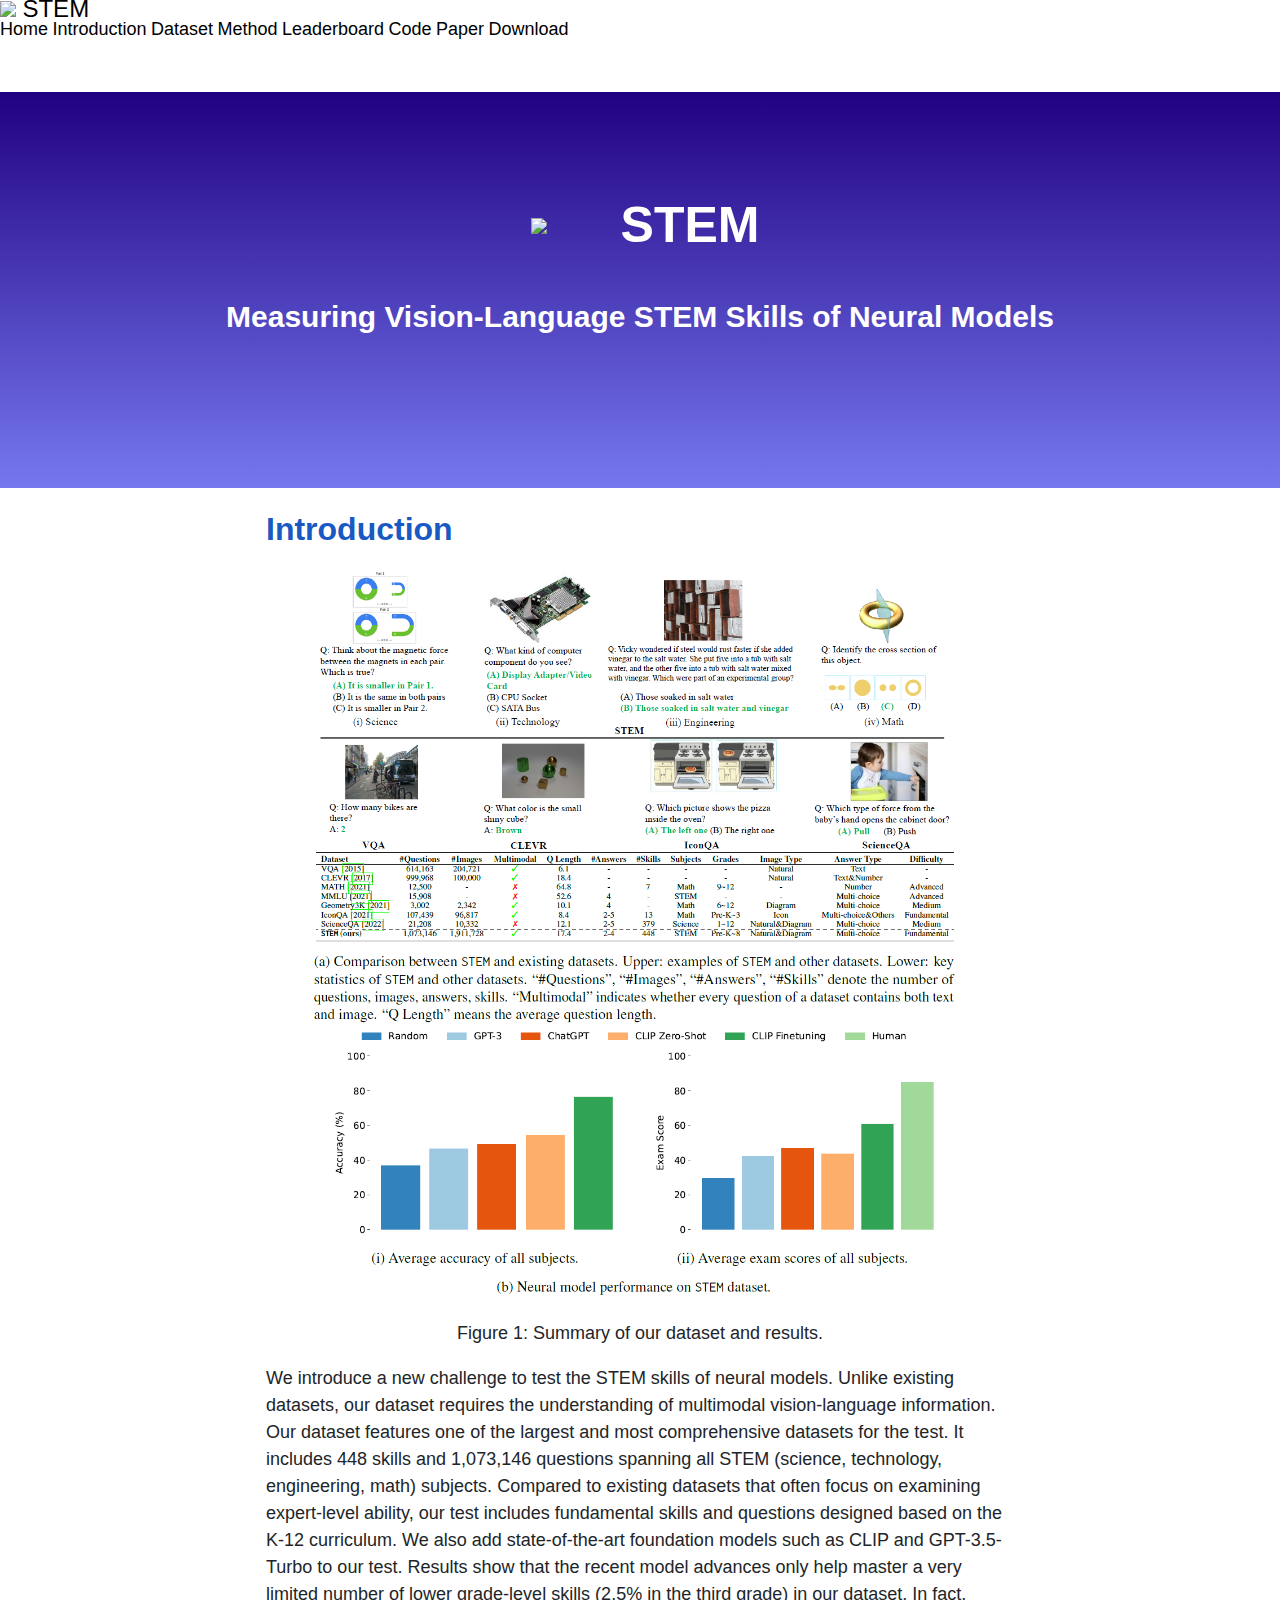
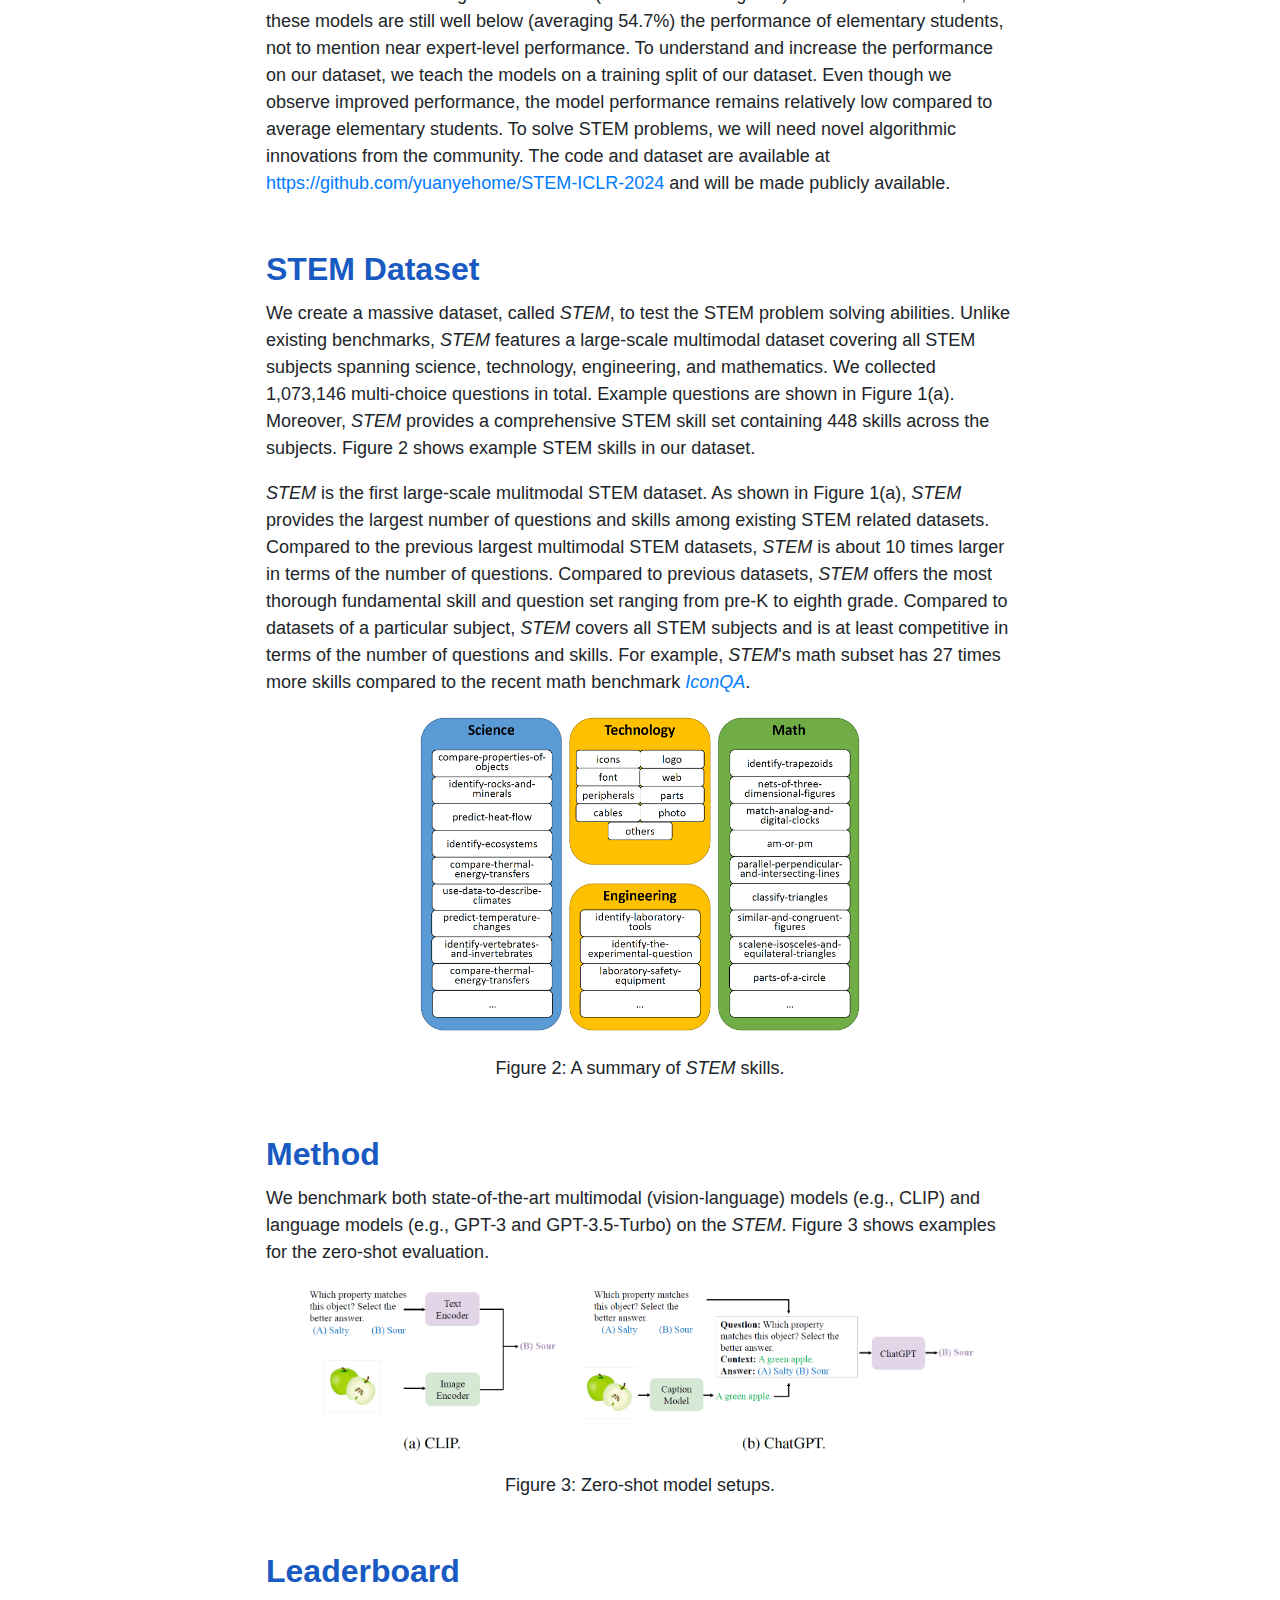
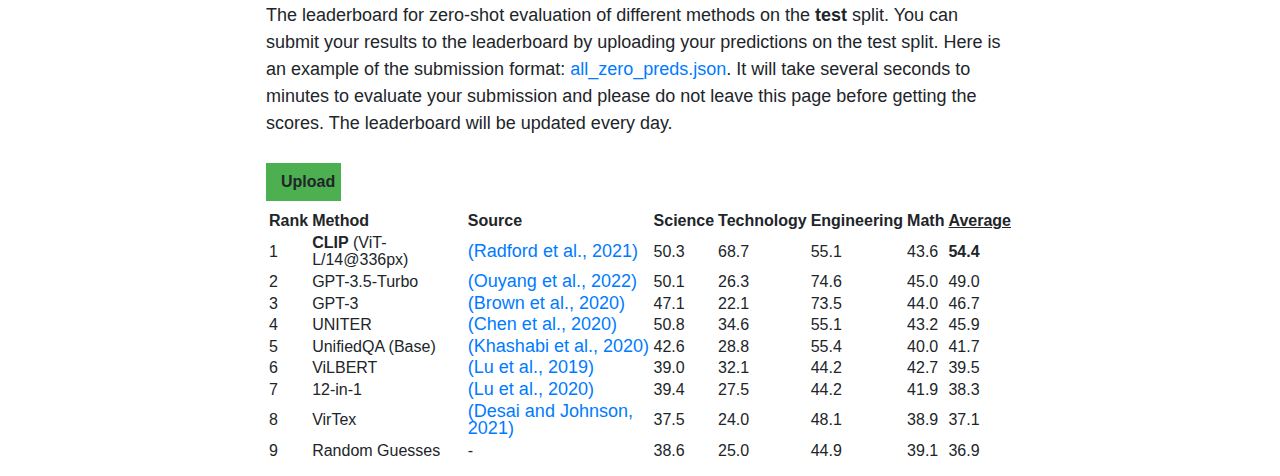
==== commit eceebfe1: "..." ====
--- a/stem-iclr-2024.html
+++ b/stem-iclr-2024.html
@@ -101,15 +101,23 @@
             <div id="leaderboard" class="anchor"></div>
             <h1>Leaderboard</h1>
             <p>
-                The leaderboard for zero-shot evaluation of different methods on the <strong>test</strong> split. You can submit your results to the leaderboard by uploading your predictions on the test split. Here is an example of the submission format: <a href="files/zero_preds.json" class="example-pred" target="blank" download>all_zero_preds.json</a>
-            </p>
-
-
-            <button id="uploadBtn"><strong>Upload</strong></button>
+                The leaderboard for zero-shot evaluation of different methods on the <strong>test</strong> split. You can submit your results to the leaderboard by uploading your predictions on the test split. Here is an example of the submission format: <a href="files/zero_preds.json" class="example-pred" target="blank" download>all_zero_preds.json</a>. It will take several seconds to minutes to evaluate your submission and please do not leave this page before getting the scores. The leaderboard will be updated every day.
+            </p>
+
+
+            <!-- <button id="uploadBtn"><strong>Upload</strong></button>
+            <div id="loading" style="display: none;">Loading...</div> -->
+            <div style="display: flex; align-items: center;">
+                <button id="uploadBtn"><strong>Upload</strong></button>
+                <div id="loading" style="display: none; font-size: 20px; margin-left: 20px;">
+                    <strong>Evaluating...</strong>
+                </div>
+            </div>
+            <div id="resultShow" style="display: none; font-size: 16px;"></div>
 
             <form id="uploadForm" action="http://47.245.81.55:10086/eval-stem" method="post">
               <div>
-                <label for="name"><strong>Name (required):</strong></label><br>
+                <label for="name"><strong>Method (required):</strong></label><br>
                 <input type="text" id="name" name="name" required><br>
                 <label for="name"><strong>Source:</strong></label><br>
                 <input type="text" id="source" name="source"><br>
@@ -164,15 +172,54 @@
                         uploadForm.reset();
                     }
                     else {
-                        console.log('Hello World');
-                        console.log('Name:', name);
-                        console.log('Source:', source);
-                        console.log('File:', file);
+                        var formData = new FormData();
+                        formData.append('name', name);
+                        formData.append('source', source);
+                        formData.append('file', file);
+                        var loading = document.getElementById('loading');
+                        var resultShow = document.getElementById('resultShow');
+                        loading.style.display = 'block';
+                        fetch('http://47.245.81.55:12306/eval-stem', {
+                            method: 'POST',
+                            body: formData
+                        })
+                        .then(response => response.json())
+                        .then(data => {
+                            data['Method'] = name;
+                            data['Source'] = source;
+                            result_text = JSON.stringify(
+                                data,
+                                ["Method", "Source", "Average",
+                                 "Science", "Technology",
+                                 "Engineering", "Math"],
+                                2
+                            )
+                            Swal.fire({
+                                icon: 'info',
+                                text: result_text,
+                                showConfirmButton: true,
+                                width: '1000px'
+                            });
+                            uploadForm.reset();
+                            loading.style.display = 'none';
+                            resultShow.style.display = 'block';
+                            resultShow.innerHTML = "<strong>Your result:</strong><pre>\n" + result_text + "</pre>";
+                        })
+                        .catch(error => {
+                            console.log(error)
+                            Swal.fire({
+                                icon: 'error',
+                                text: "Failed to upload the file.",
+                                showConfirmButton: true
+                            })
+                            loading.style.display = 'none';
+                        });
                         Swal.fire({
                             icon: 'success',
                             text: 'Submitted!',
-                            showConfirmButton: true
-                        })
+                            showConfirmButton: true,
+                            timer: 5000,
+                        });
                         setTimeout(function() {
                             uploadForm.style.display = 'none';
                         }, 500);
